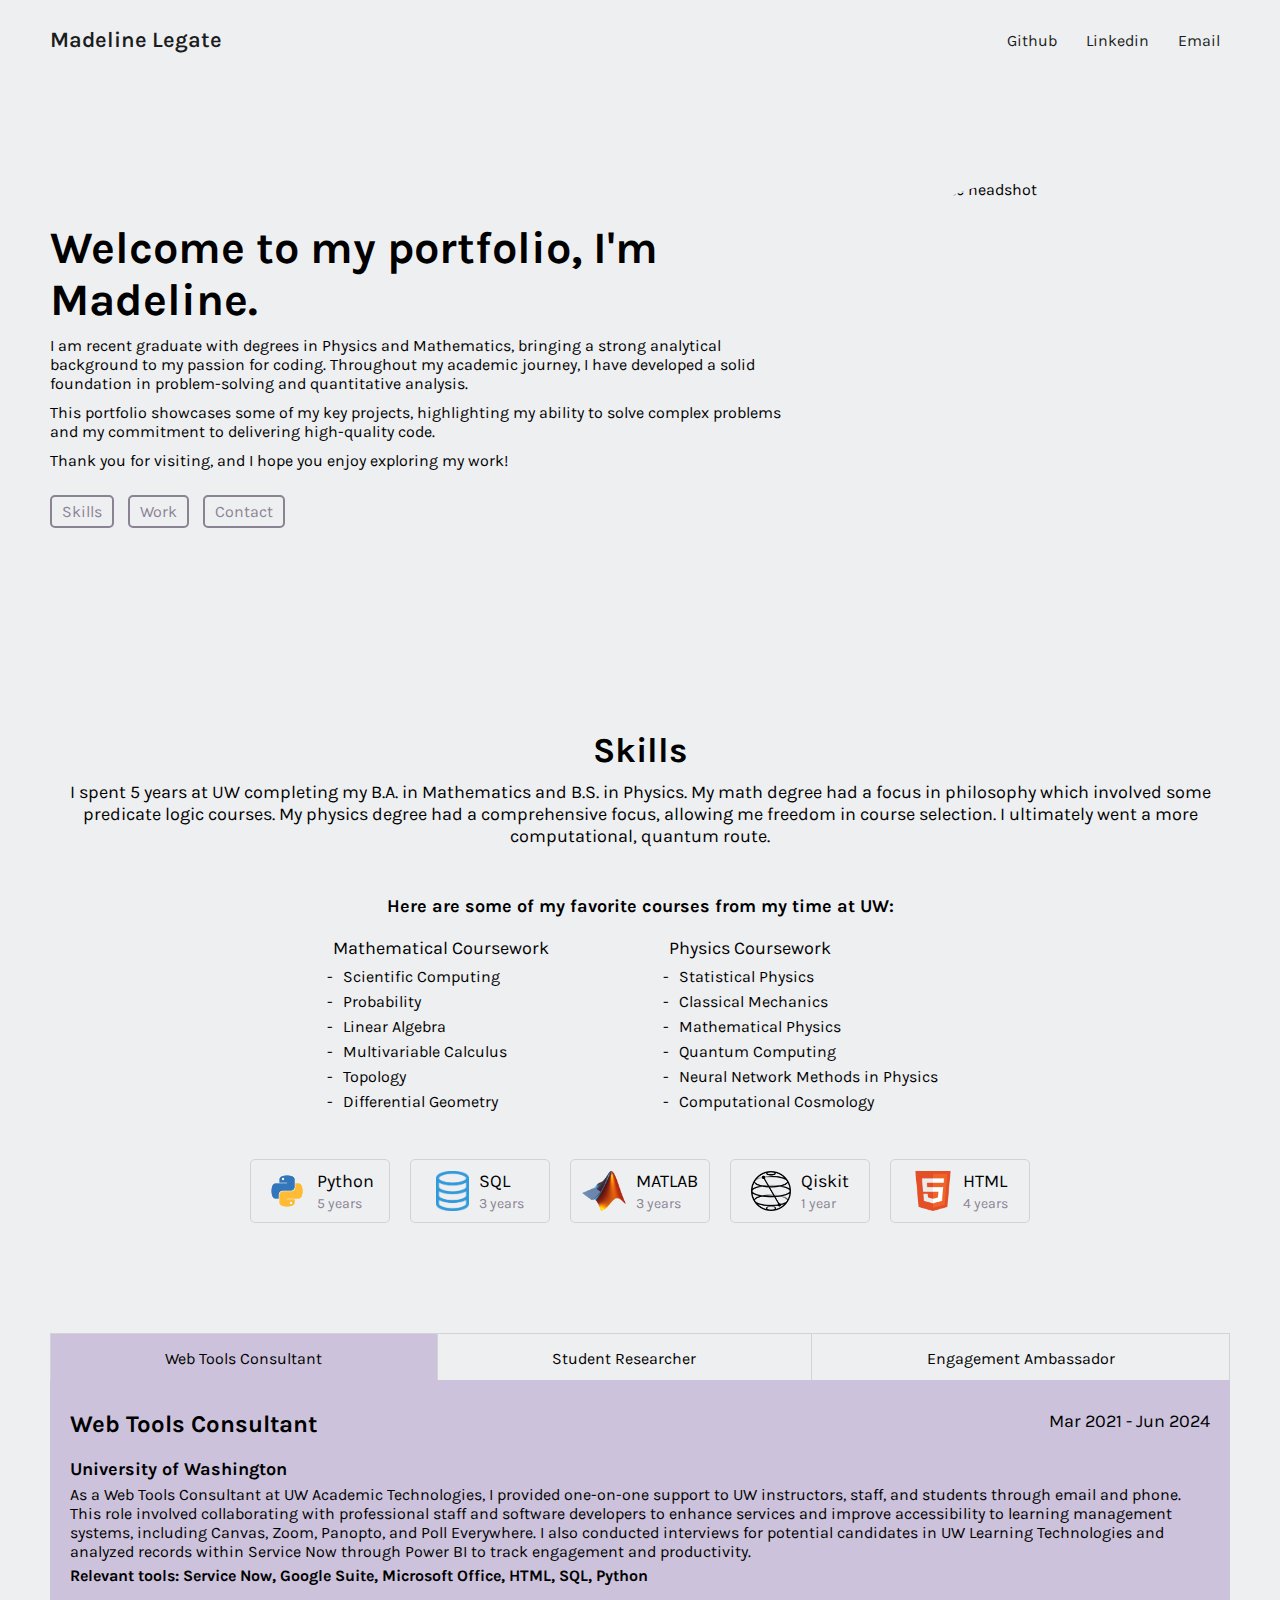
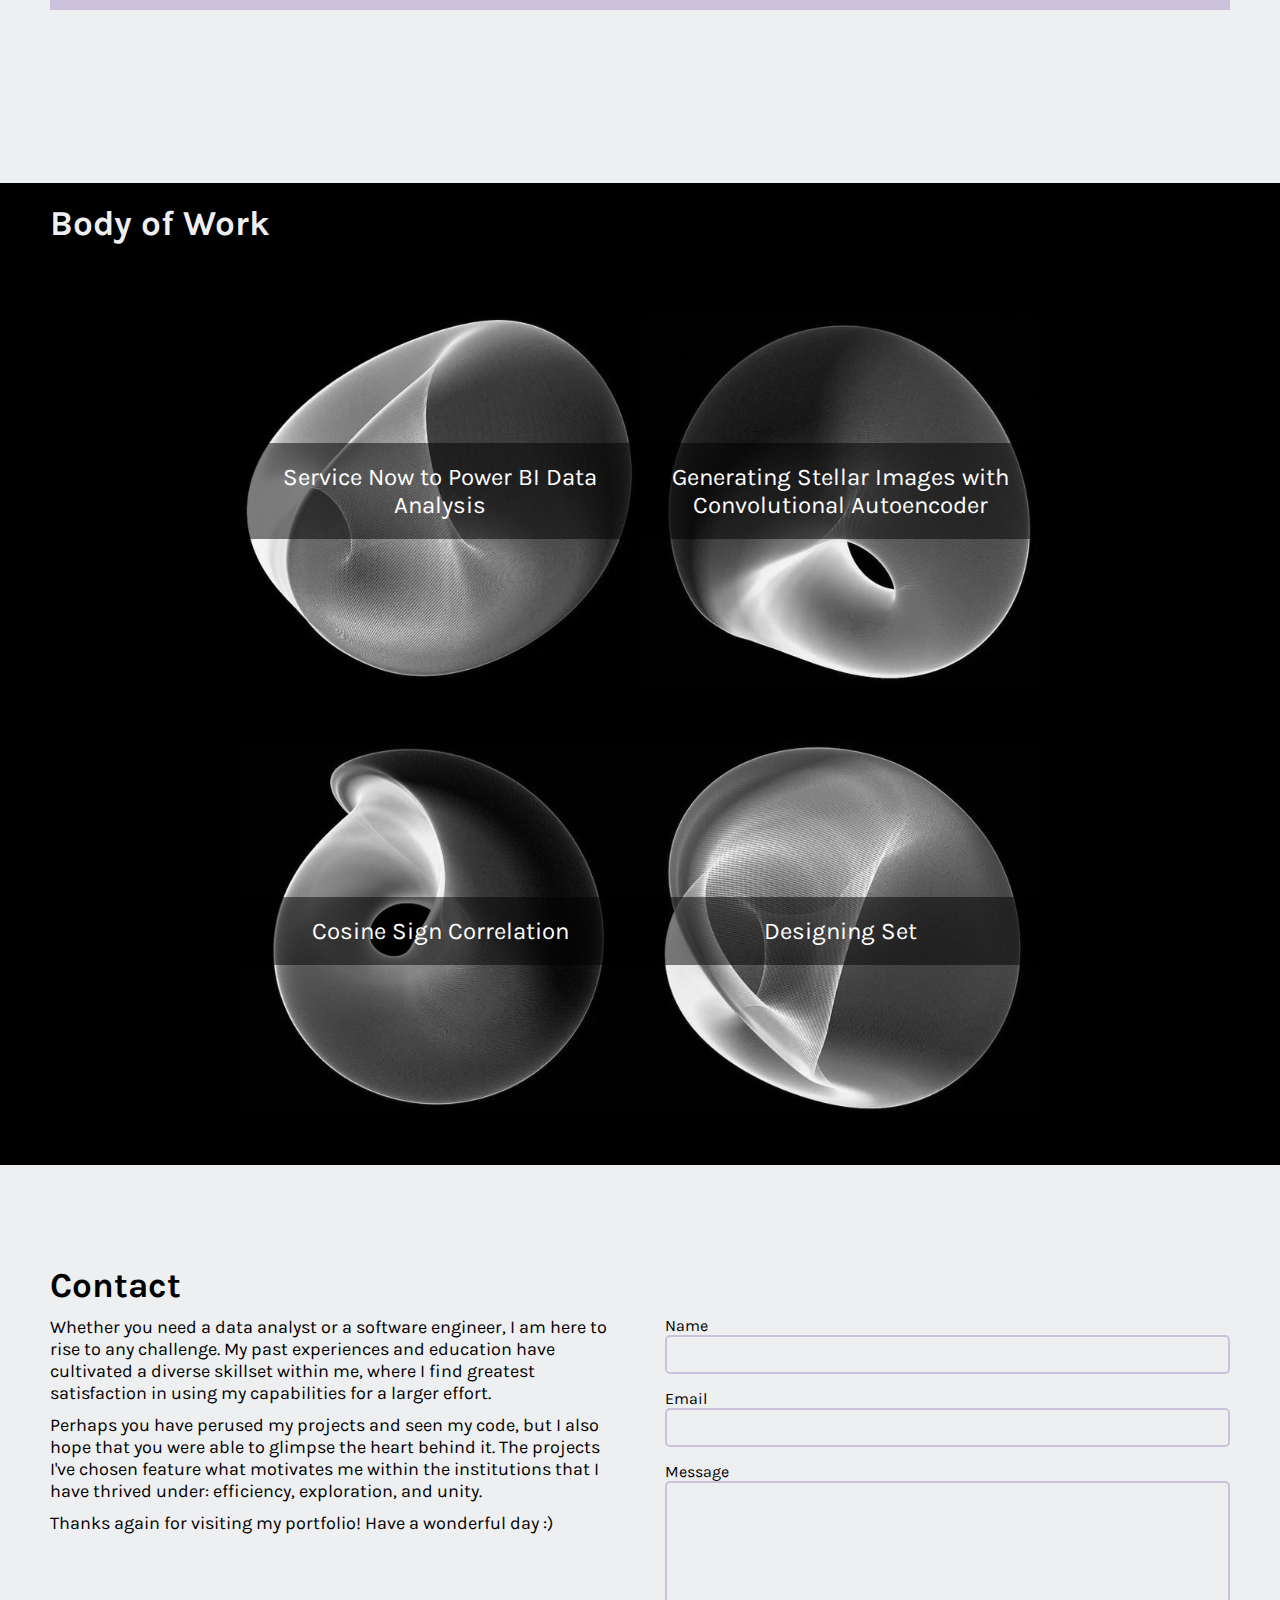
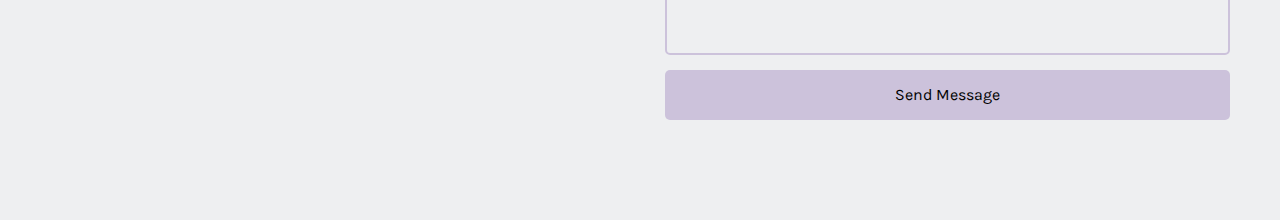
==== index.html @ 0470c169 "Rebase" ====
<!DOCTYPE html>
<html lang="en">
<head>
    <meta charset="UTF-8">
    <meta http-equiv="X-UA-Compatible" content="IE=edge">
    <meta name="viewport" content="width=device-width, initial scale=1.0">
    
    <link rel="preconnect" href="https://fonts.googleapis.com">
    <link rel="preconnect" href="https://fonts.gstatic.com" crossorigin>
    <link href="https://fonts.googleapis.com/css2?family=Jacquard+12+Charted&family=Karla&display=swap" rel="stylesheet">

    <link rel="stylesheet" href="https://cdnjs.cloudflare.com/ajax/libs/font-awesome/6.5.2/css/all.min.css" integrity="sha512-SnH5WK+bZxgPHs44uWIX+LLJAJ9/2PkPKZ5QiAj6Ta86w+fsb2TkcmfRyVX3pBnMFcV7oQPJkl9QevSCWr3W6A==" crossorigin="anonymous" referrerpolicy="no-referrer" />
    
    <link rel="stylesheet" href="styles.css">
    <title>Portfolio</title>
</head>
<body>
    <!-- NAV BAR -->
    <nav>
        <div class="left">
            <a href="/">Madeline Legate</a>
        </div>
        <div class="right">
            <a href="http://github.com/mmlegate" target="_blank" rel="noopener no-referrer">
                <i class="fa-brands fa-square-github"></i>
                <span>Github</span>
            </a>

            <a href="http://linkedin.com/in/madeline-legate-8405801a6/" target="_blank" rel="noopener no-referrer">
                <i class="fa-brands fa-linkedin"></i>
                <span>Linkedin</span>
            </a>

            <a href="mailto:legate.madeline@gmail.com" >
                <i class="fa-solid fa-square-envelope"></i>
                <span>Email</span>
            </a>
        </div>
    </nav>

    <!-- INTRODUCTION -->
    <section class="intro-section">
        <div class="text"> <h2> Welcome to my portfolio, I'm Madeline. </h2>
            <p>I am recent graduate with degrees in Physics and Mathematics, bringing a strong analytical background to my passion for coding. Throughout my academic journey, I have developed a solid foundation in problem-solving and quantitative analysis.</p>
            <p>This portfolio showcases some of my key projects, highlighting my ability to solve complex problems and my commitment to delivering high-quality code. </p>
            <p> Thank you for visiting, and I hope you enjoy exploring my work!</p>

            <div class="links">
                <a href="#skills">
                    <i class="fa-solid fa-face-smile"></i>
                    <span>Skills</span>
                </a>

                <a href="#work">
                    <i class="fa-brands fa-python"></i>
                    <span>Work</span>
                </a>

                <a href="#contact">
                    <i class="fa-solid fa-mobile-screen-button"></i>
                    <span>Contact</span>
                </a>
            </div>
        </div>

        <div class="headshot">
            <img src="images/DSC_0567.webp" alt="Madeline Legate headshot">
        </div>
    </section>

    <!-- SKILLS -->
    <section id="skills" class="skills-section">
        <h2>Skills</h2>
        <div class="text">
            <p>I spent 5 years at UW completing my B.A. in Mathematics and B.S. in Physics. My math degree had a focus in philosophy which involved some predicate logic courses. My physics degree had a comprehensive focus, allowing me freedom in course selection. I ultimately went a more computational, quantum route.</p>
            <br>
            <br>
            <p><b>Here are some of my favorite courses from my time at UW:</b></p>
            <div class="education">
                <ul> <p>Mathematical Coursework</p>
                    <li>Scientific Computing</li>
                    <li>Probability</li>
                    <li>Linear Algebra</li>
                    <li>Multivariable Calculus</li>
                    <li>Topology</li>
                    <li>Differential Geometry</li>
                </ul>
                <ul>
                    <p>Physics Coursework</p>
                    <li>Statistical Physics</li>
                    <li>Classical Mechanics</li>
                    <li>Mathematical Physics</li>
                    <li>Quantum Computing</li>
                    <li>Neural Network Methods in Physics</li>
                    <li>Computational Cosmology</li>
                </ul>
            </div>
        </div>

        <div class="cells">
            <div class="cell">
                <img src="images/python_logo.webp" alt="Python logo">
                <div class="thing" >
                    <span>Python</span>
                    <span class="time">5 years</span>
                </div>
            </div>

            <div class="cell">
                <img src="images/sql_logo.webp" alt="Sequel logo">
                <div class="thing" >
                    <span>SQL</span>
                    <span class="time">3 years</span>
                </div>
            </div>

            <div class="cell">
                <img src="images/matlab_logo.webp" alt="MATLAB logo">
                <div class="thing" >
                    <span>MATLAB</span>
                    <span class="time">3 years</span>
                </div>
            </div>

            <div class="cell">
                <img src="images/qiskit_logo.webp" alt="Qiskit logo">
                <div class="thing" >
                    <span>Qiskit</span>
                    <span class="time">1 year</span>
                </div>
            </div>

            <div class="cell">
                <img src="images/html_logo.webp" alt="HTML logo">
                <div class="thing" >
                    <span>HTML</span>
                    <span class="time">4 years</span>
                </div>
            </div>
        </div>
        
        <div class="tab-wrap">

            <input type="radio" id="tab1" name="tabGroup1" class="tab" checked>
            <label for="tab1">Web Tools Consultant</label>
        
            <input type="radio" id="tab2" name="tabGroup1" class="tab">
            <label for="tab2">Student Researcher</label>
        
            <input type="radio" id="tab3" name="tabGroup1" class="tab">
            <label for="tab3">Engagement Ambassador</label>
        
            <div class="tab__content">
                <div class="job">
                    <h3>Web Tools Consultant</h3> 
                    <span>Mar 2021 - Jun 2024</span>
                </div>
                <h4>University of Washington</h4>
                <p>As a Web Tools Consultant at UW Academic Technologies, I provided one-on-one support to UW instructors, staff, and students through email and phone. This role involved collaborating with professional staff and software developers to enhance services and improve accessibility to learning management systems, including Canvas, Zoom, Panopto, and Poll Everywhere. I also conducted interviews for potential candidates in UW Learning Technologies and analyzed records within Service Now through Power BI to track engagement and productivity.</p>
                <p><b>Relevant tools: Service Now, Google Suite, Microsoft Office, HTML, SQL, Python </b></p>
            </div>
        
            <div class="tab__content">
                <div class="job">
                    <h3>Student Researcher</h3> 
                    <span>Sep 2021 - Dec 2022</span>
                </div>
                <h4>Washington eXperimental Mathematics Lab (WXML)</h4>
                <p>As a Student Researcher at UW WXML, I collaborated with fellow Mathematics majors, faculty, and graduate students to exchange ideas, share insights, and tackle complex mathematical challenges from diverse perspectives. I applied data analysis in Python to generate palatable mathematical modeling and shared research findings through presentations within the department. Additionally, I published an academic paper on the coupling/decoupling of cosine functions, published in the Journal of Fourier Analysis and Applications.</p>
                <p><b>Relevant tools: Python, Latex</b></p>
            </div>
        
            <div class="tab__content">
                <div class="job">
                    <h3>Engagement Ambassador</h3> 
                    <span>Jan 2021 - Apr 2021</span>
                </div>
                <h4>Ruffalo Noel Levitz (RNL)</h4>
                <p>As an Engagement Ambassador at RNL, I fostered rapport with donor prospects to develop meaningful connections. My responsibilities included applying sales and negotiation tactics for fundraising, collecting user data via phone, and consolidating personal knowledge of university costs and programs. I was promoted to rapport with high-yield donor pools within one month of being hired and successfully collected a total of $7,000 in donations to various university programs within 4 months.</p>
                <p><b>Relevant tools: RNL Engage</b></p>
            </div>
        
          </div>
    </section>

    <!-- WORK -->
    <section id="work" class="work-section">
        <h2> Body of Work</h2>
        <div class="projects">
            <a href="projects/service_now_powbi.html">
            <div class="project">
                <img src="images/torus_variations1.webp" alt="Decorative torus image">
                <div class="overlay">Service Now to Power BI Data Analysis</div>
            </div>
            </a>
            <a href="projects/auto_cnn.html">
            <div class="project">
                <img src="images/torus_variations2.webp" alt="Decorative torus image">
                <div class="overlay">Generating Stellar Images with Convolutional Autoencoder</div>
            </div>
            </a>
        </div>
        <div class="projects">
            <div class="project">
                <img src="images/torus_variations3.webp" alt="Decorative torus image">
                <div class="overlay">Cosine Sign Correlation</div>
            </div>

            <div class="project">
                <img src="images/torus_variations4.webp" alt="Decorative torus image">
                <div class="overlay">Designing Set</div>
            </div>
        </div>
    </section>

    <!-- CONTACT -->
    <section id="contact" class="contact-section">
        <h2>Contact</h2>
        <div class="group">
            <div class="text"> 
                <p>Whether you need a data analyst or a software engineer, I am here to rise to any challenge. My past experiences and education have cultivated a diverse skillset within me, where I find greatest satisfaction in using my capabilities for a larger effort.</p>
                <p>Perhaps you have perused my projects and seen my code, but I also hope that you were able to glimpse the heart behind it. The projects I've chosen feature what motivates me within the institutions that I have thrived under: efficiency, exploration, and unity.</p>
                <p>Thanks again for visiting my portfolio! Have a wonderful day :)</p>
            </div>
            
            <form>
                <label for="name">Name</label>
                <input type="text" id="name"> 

                <label for="email">Email</label>
                <input type="email" id="email"> 

                <label for="message">Message</label>
                <textarea id="message" cols="30" rows="10"></textarea>
                
                <button type="submit">Send Message</button>
            </form>
        </div>
    </section>
</body>
</html>
---- styles.css ----
:root {
    --text-color: #1a1c20;
    --link-color: #ccc2db;
    --background-color: #eeeff1;
}

* {
    margin: 0;
    padding: 0;
    box-sizing: border-box;
}

html {
    scroll-behavior: smooth;
}

body {
    font-family: 'Karla', sans-serif;
    background-color: var(--background-color);
    max-width: 1400px;
    margin: 0 auto; 
}

a {
    color: var(--link-color);
    text-decoration: none;
}

/* NAVBAR */

nav {
    display: flex;
    justify-content: space-between;
    align-items: center;
    padding: 0 50px;
    height: 80px;
    margin-bottom: 50px;
}

nav .left a {
    color: var(--text-color);
    font-size: 22px;
    font-weight: 600;
}

nav .right a {
    color: var(--text-color);
    margin: 0 10px;
}

nav .right a span {
    margin-left: 5px; 
}

/* INTRODUCTION */

.intro-section {
    display: flex;
    justify-content: space-between;
    align-items: center;
    padding: 50px 50px;
    margin-bottom: 100px;
    gap: 40px;

}

.intro-section .text {
    flex: 5;
}

.intro-section .text h2 {
    font-size: 45px;
    margin-bottom: 10px;
}

.intro-section .text p {
    margin-bottom: 10px;
}

.intro-section .text .links {
    margin-top: 25px;
}

.intro-section .text .links a {
    display: inline-block;
    padding: 5px 10px;
    color: #8a8394;
    border: 2px solid #8a8394;
    border-radius: 5px;
    margin-right: 10px;
    margin-bottom: 10px;
    transition: 0.1s;
}

.intro-section .text .links a:hover {
    color: var(--text-color);
    border: 2px solid var(--text-color);
}

.intro-section .headshot {
    flex: 2;
    display: flex;
    justify-content: right;
}

.intro-section .headshot img {
    object-fit: cover;
    width: 400px;
    height: 400px;
    border-radius: 50%
}

/* SKILLS */
.skills-section {
    padding: 0 50px;
    margin-bottom: 400px;
}

.skills-section h2 {
    text-align: center;
    font-size: 35px;
    margin-bottom: 10px;
}

.skills-section .text p {
    text-align: center;
    margin-bottom: 10px;
    font-size: 18px;
}

.skills-section .text .education {
    display: flex;
    justify-content: center;
    gap: 100px;
    flex-wrap: wrap;
    margin-bottom: 20px;
}

.skills-section .text .education p {
    margin-bottom: 5px;
    text-align: left;
}

.skills-section .text .education ul {
    padding: 10px 10px;
    margin-bottom: 5px;
    list-style: '-';
}

.skills-section .text .education li {
    padding: 3px 10px;
}

.skills-section .cells {
    display: flex;
    justify-content: center;
    flex-wrap: wrap;

}

.skills-section .cells .cell {
    display: flex;
    justify-content: center;
    align-items: center;
    gap: 10px;

    width: 140px;
    padding: 10px 20px;
    margin: 10px;
    border: 1.5px solid #d3d3d3;
    border-radius: 5px;

}

.skills-section .cells .cell img {
    width: auto;
    height: 40px;
    object-fit: fill;
    border-radius: 2px;
}

.skills-section .cells .cell .thing {
    display: flex;
    flex-direction: column;
    font-size: 18px;
}

.skills-section .cells .cell .thing .time {
    font-size: 14px;
    color: #8a8394;
    margin-top: 3px;
}

.skills-section .tab-wrap {
    transition: 0.3s ease;
    border-radius: 5px;
    max-width: 100%;
    display: flex;
    flex-wrap: wrap;
    position: relative;
    list-style: none;
    background-color: var(--background-color);
    margin: 40px 0;
    margin-top: 100px;
}

.skills-section .tab-wrap input {
    display: none;
}

.skills-section .tab-wrap label {
    border: 1px solid #d3d3d3;
    cursor: pointer;
    display: block;
    flex-grow: 3;
    justify-content: space-between;
    margin: 0 -0.5px;
    text-align: center;
    transition: 0.3s background-color ease;
    height: 50px;
    padding: 15px;
    &:hover {
        background-color: #f9f9f9;
    }
}

.skills-section .tab-wrap p {
    margin-bottom: 5px;
}

.skills-section .tab-wrap .tab__content {
    opacity: 0;
    position: absolute;
    top: 47px;
    padding: 20px 20px;
}

.skills-section .tab-wrap .tab__content h3 {
    font-size: 24px;
}

.skills-section .tab-wrap .tab__content h4 {
    font-size: 18px;
    margin-top: 10px;
    margin-bottom: 5px;
}

.skills-section .tab-wrap .tab__content .job {
    display: flex;
    flex-direction: row;
    justify-content: space-between;
    font-size: 18px;
    margin-bottom: 5px;
    padding: 10px 0px;
}

.skills-section .tab-wrap .tab:first-of-type:checked ~ .tab__content:first-of-type,
.skills-section .tab-wrap .tab:first-of-type:checked + label:first-of-type{
    opacity: 1;
    background-color: #ccc2db;
}

.skills-section .tab-wrap .tab:nth-of-type(2):checked ~ .tab__content:nth-of-type(2),
.skills-section .tab-wrap .tab:nth-of-type(2):checked + label:nth-of-type(2){
    opacity: 1;
    background-color: #ccc2db;
}

.skills-section .tab-wrap .tab:last-of-type:checked ~ .tab__content:last-of-type,
.skills-section .tab-wrap .tab:last-of-type:checked + label:last-of-type{
    opacity: 1;
    background-color: #ccc2db;
}

/* WORK */
.work-section {
    padding: 0 50px;
    margin-bottom: 100px;
    margin-top: 320px;
    background-color: black;
}

.work-section h2 {
    color: var(--background-color);
    font-size: 35px;
    padding: 20px 0;
    margin-bottom: 50px;
}

.work-section .projects {
    display: flex;
    flex-wrap: wrap;
    justify-content: center;
}

.work-section .projects .project {
    position: relative;
    margin-bottom: 50px;
}

.work-section .projects .project img {
    display: block;
    width: 400px;
    height: auto;
    filter: grayscale(1);
    border: 2px solid black;
    transition: 0.5s ease;
}

.work-section .projects .project .overlay {
    position: absolute;
    bottom: 40% ;
    background: rgba(0, 0, 0, 0.5); /* Black see-through */
    width: 400px;
    opacity:1;
    color: white;
    font-size: 24px;
    padding: 20px;
    text-align: center;
}

.work-section .projects .project:hover img {
    filter: grayscale(0.3)
}


/* CONTACT */
.contact-section {
    padding: 0 50px;
    margin-bottom: 100px;
}

.contact-section h2 {
    font-size: 35px;
    margin-bottom: 10px;
}

.contact-section p {
    font-size: 18px;
    margin-bottom: 10px;
}

.contact-section .group {
    display: flex;
    gap: 50px;
}

.contact-section .group .text {
    flex: 3;
}

.contact-section .group form {
    flex: 3;
    display: flex;
    flex-direction: column;
}

.contact-section .group form input,
.contact-section .group form textarea {
    font-family: 'Karla', sans-serif;
    border: 2px solid #ccc2db;
    border-radius: 5px;
    background-color: transparent;
    padding: 10px;
    margin-bottom: 15px;
    outline: none;
    resize: none;
}

.contact-section .group form button {
    font-family: 'Karla', sans-serif;
    font-size: 16px;
    background-color: #ccc2db;
    border: none;
    border-radius: 5px;
    height: 50px;
    cursor: pointer;
    
}

.contact-section .group form button:hover {
    filter: brightness(.9);
    transition: 0.1s;
}

@media (max-width: 900px) {
    /* INTRODUCTION */
    .intro-section .text h2 {
        font-size: 35px;
    }
}

@media (max-width: 800px) {
    /* INTRODUCTION */
    .intro-section {
        flex-direction: column-reverse;
    }

    .intro-section .headshot img {
        width: 300px;
        height: 300px;
    }

    .work-section .projects {
        flex-direction: column;
    }

    /* CONTACT */
    .contact-section .group {
        flex-direction: column;
    }
}

@media (max-width: 600px) {
    /* NAVBAR */
    nav {
      padding: 0 20px;
    }
  
    nav .right a {
      font-size: 22px;
    }
  
    nav .right a:last-child {
      color: var(--text-color);
      background-color: transparent;
      padding: 0;
    }
  
    nav .right a span {
      display: none;
    }

    /* INTRODUCTION */
    .intro-section {
        padding: 0 20px;
    }

    .intro-section .text h2 {
        font-size: 30px;
    }

    /* SKILLS */
    .skills-section {
        padding: 0 20px;
    }

    .skills-section .cells .cell span {
        font-size: 16px;
    }

    /* WORK */
    .work-section {
        padding: 0 20px;
    }

    /* CONTACT */
    .contact-section {
        padding: 0 20px;
    }

    .contact-section h2 {
        font-size: 30px;
    }
}
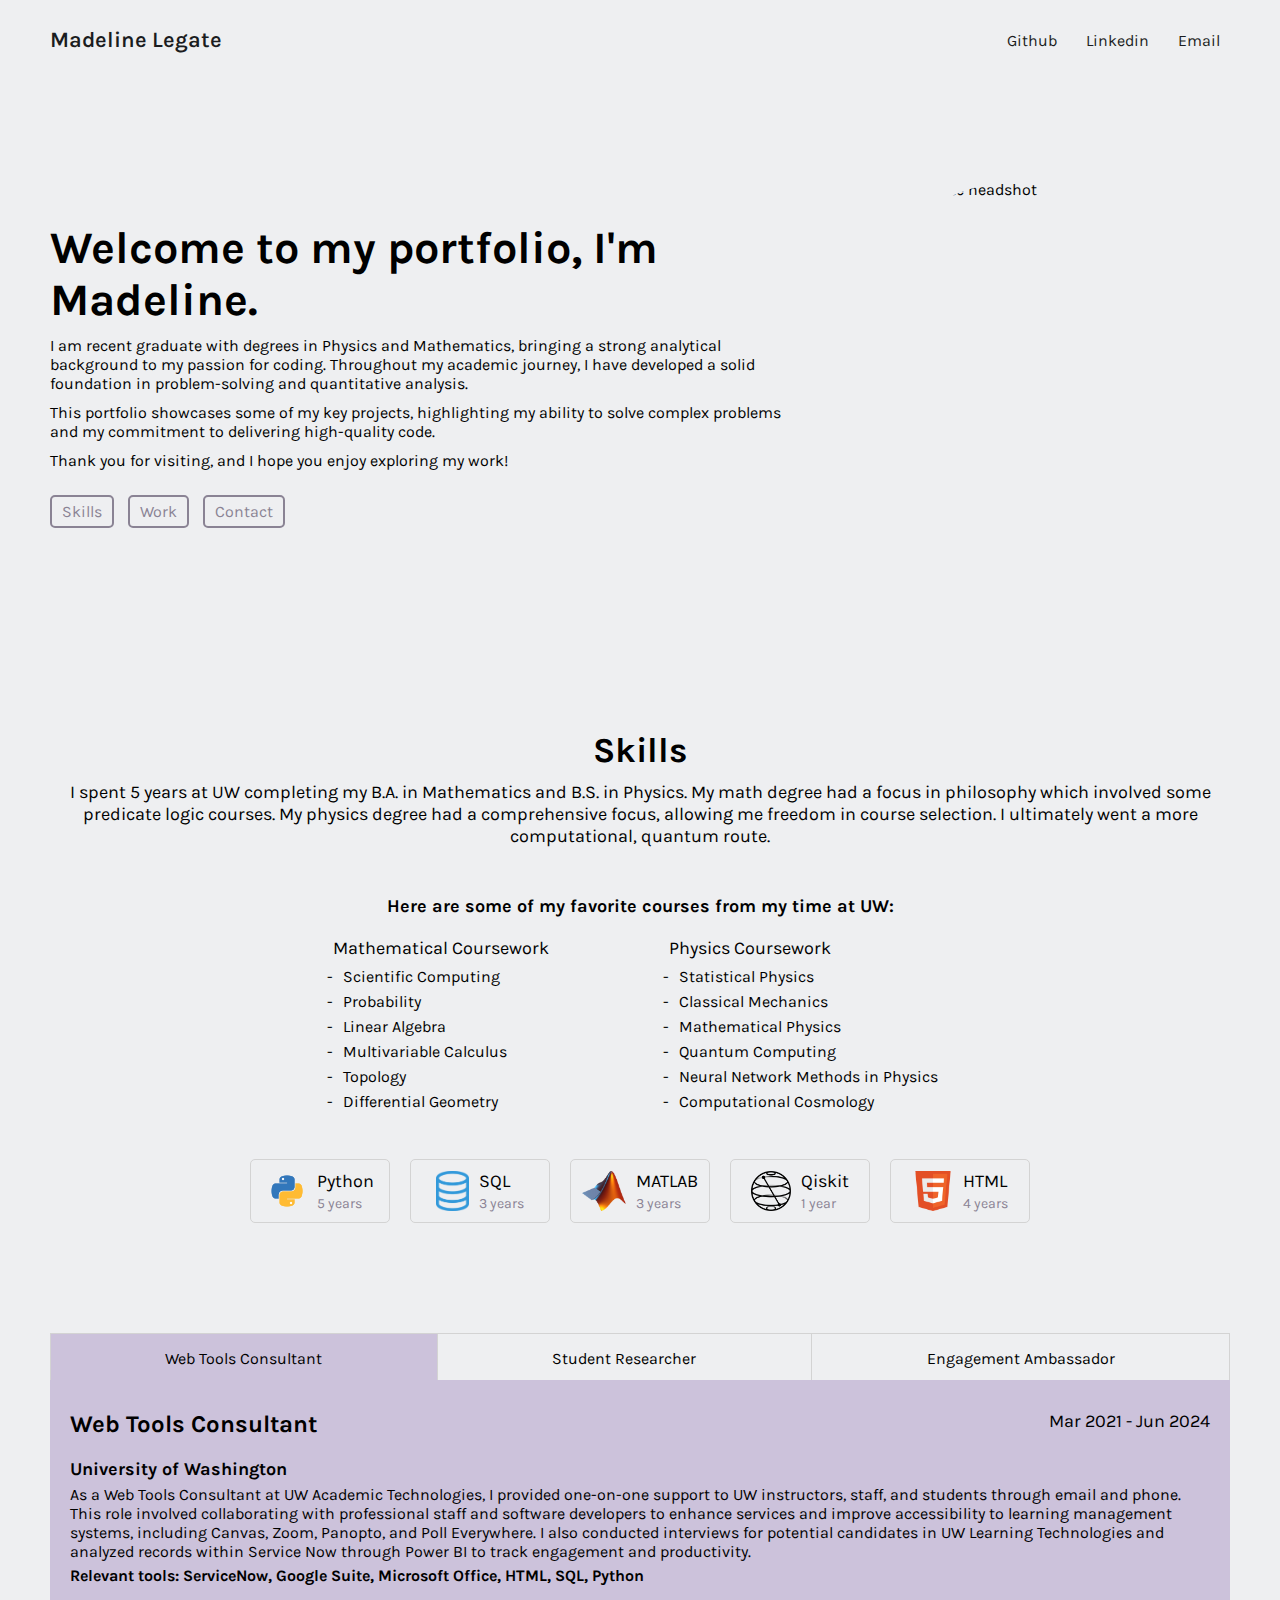
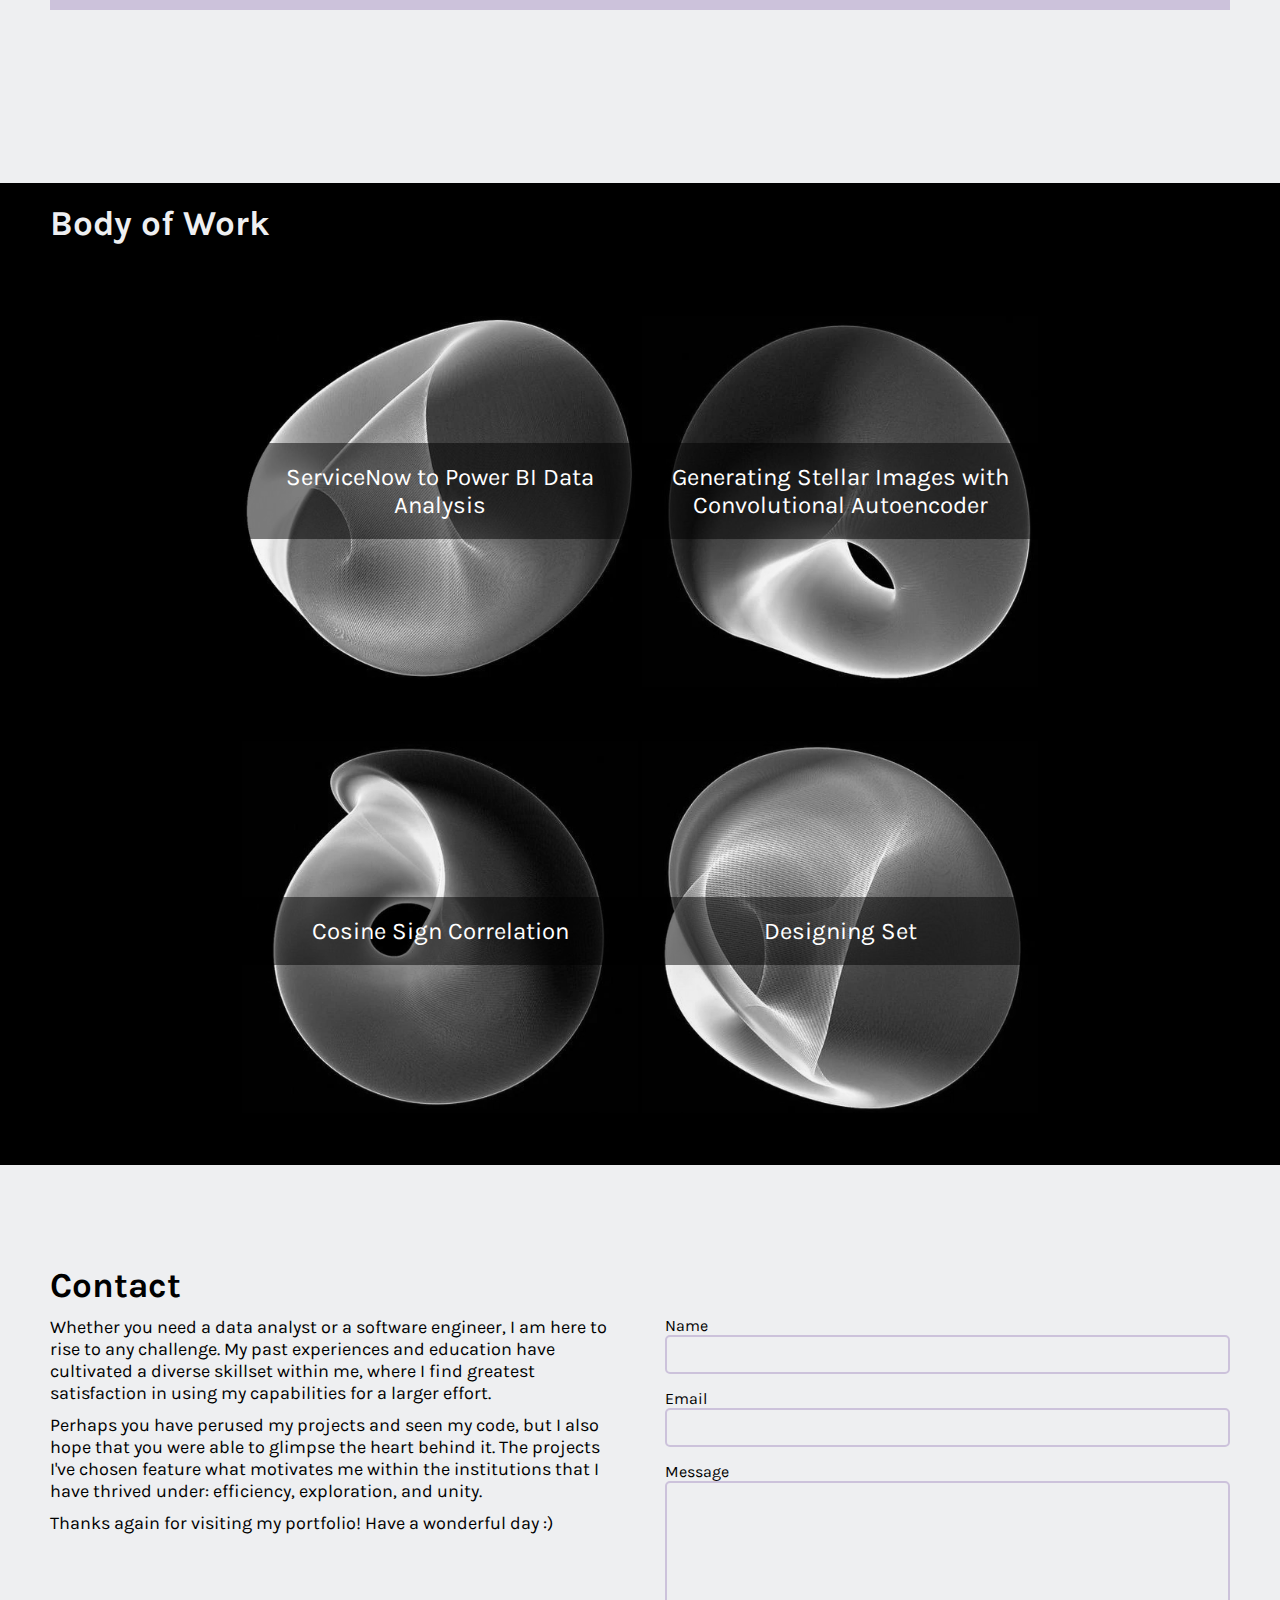
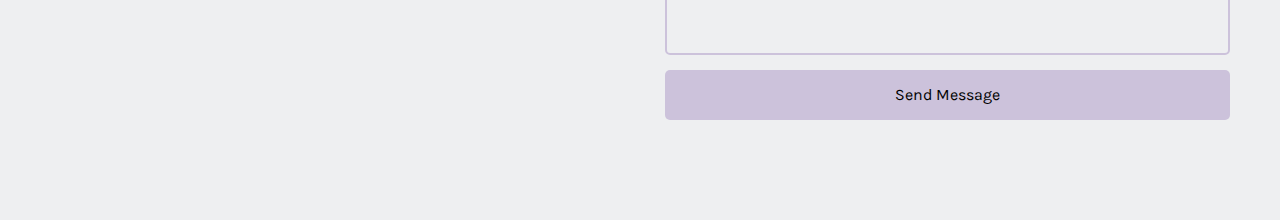
==== commit 5c04cdce: "Final draft of servicenow-to-powbi project" ====
--- a/index.html
+++ b/index.html
@@ -157,7 +157,7 @@
                 </div>
                 <h4>University of Washington</h4>
                 <p>As a Web Tools Consultant at UW Academic Technologies, I provided one-on-one support to UW instructors, staff, and students through email and phone. This role involved collaborating with professional staff and software developers to enhance services and improve accessibility to learning management systems, including Canvas, Zoom, Panopto, and Poll Everywhere. I also conducted interviews for potential candidates in UW Learning Technologies and analyzed records within Service Now through Power BI to track engagement and productivity.</p>
-                <p><b>Relevant tools: Service Now, Google Suite, Microsoft Office, HTML, SQL, Python </b></p>
+                <p><b>Relevant tools: ServiceNow, Google Suite, Microsoft Office, HTML, SQL, Python </b></p>
             </div>
         
             <div class="tab__content">
@@ -190,7 +190,7 @@
             <a href="projects/service_now_powbi.html">
             <div class="project">
                 <img src="images/torus_variations1.webp" alt="Decorative torus image">
-                <div class="overlay">Service Now to Power BI Data Analysis</div>
+                <div class="overlay">ServiceNow to Power BI Data Analysis</div>
             </div>
             </a>
             <a href="projects/auto_cnn.html">
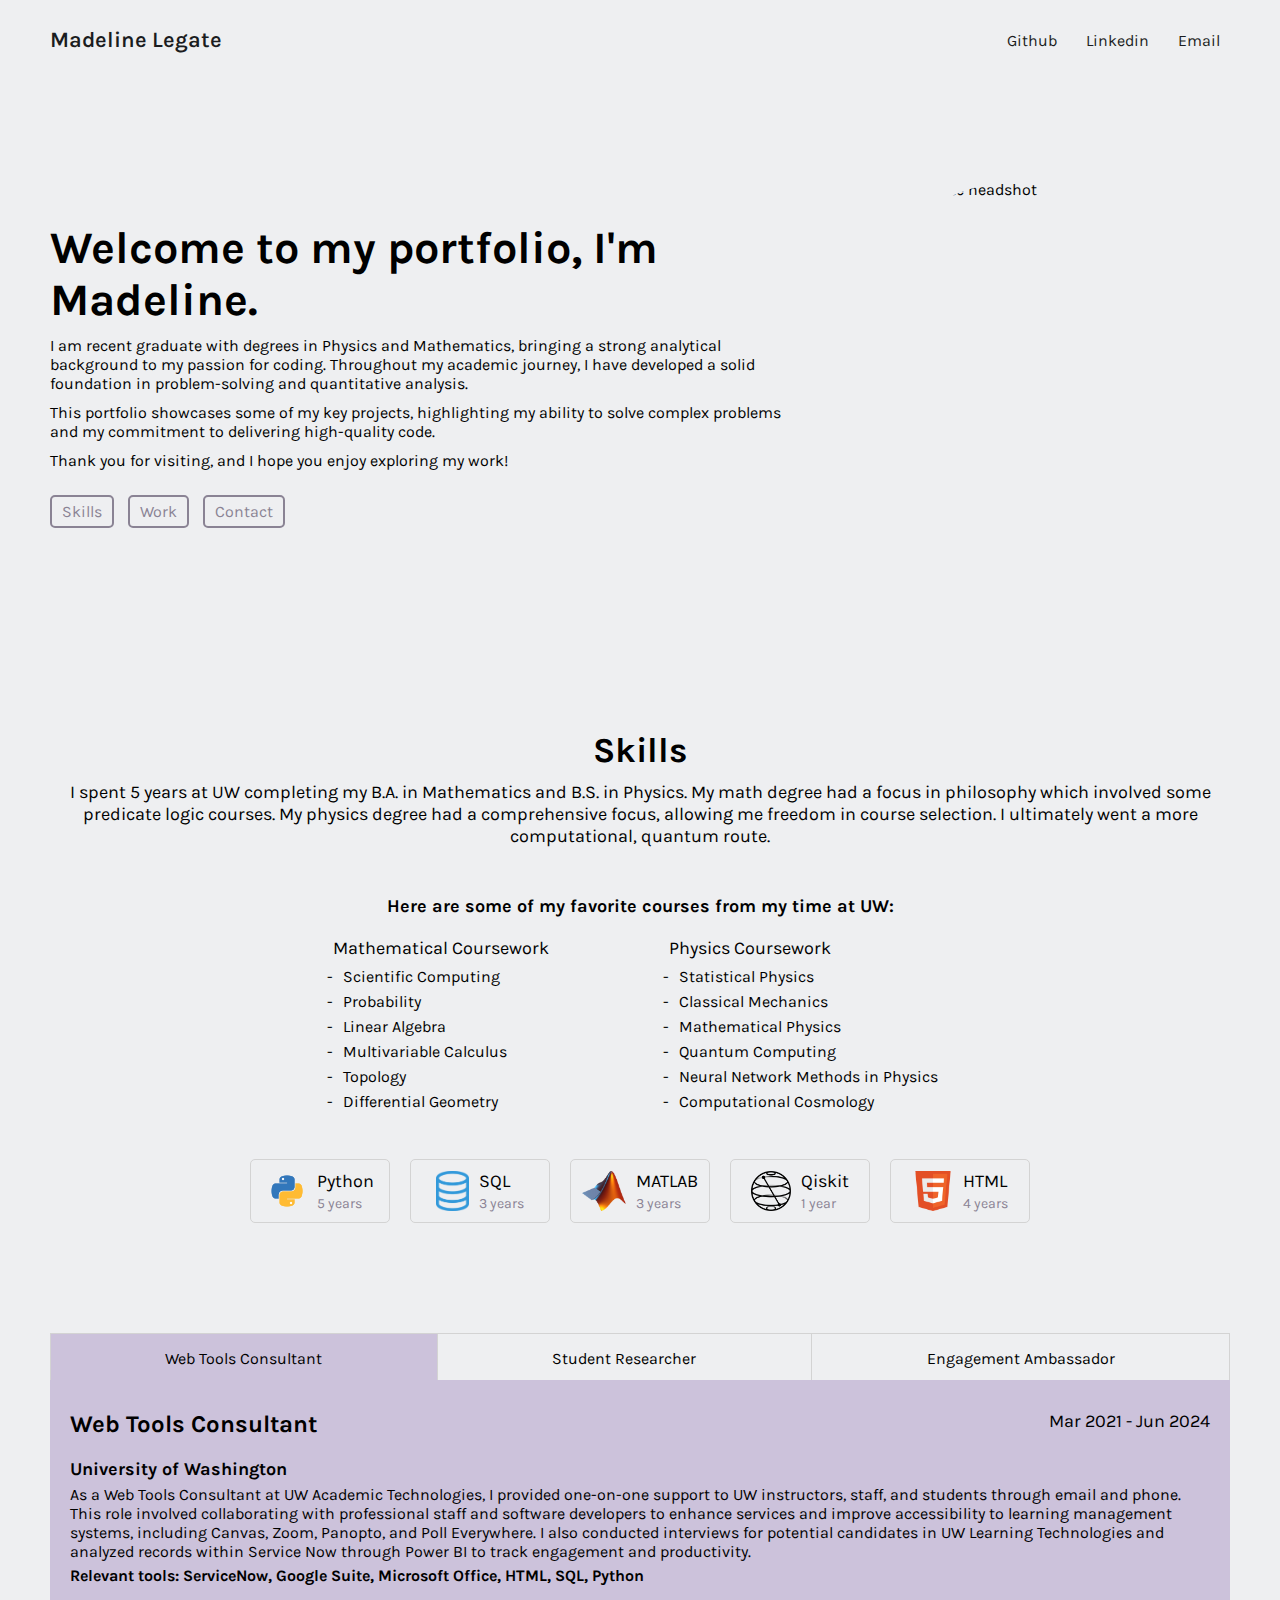
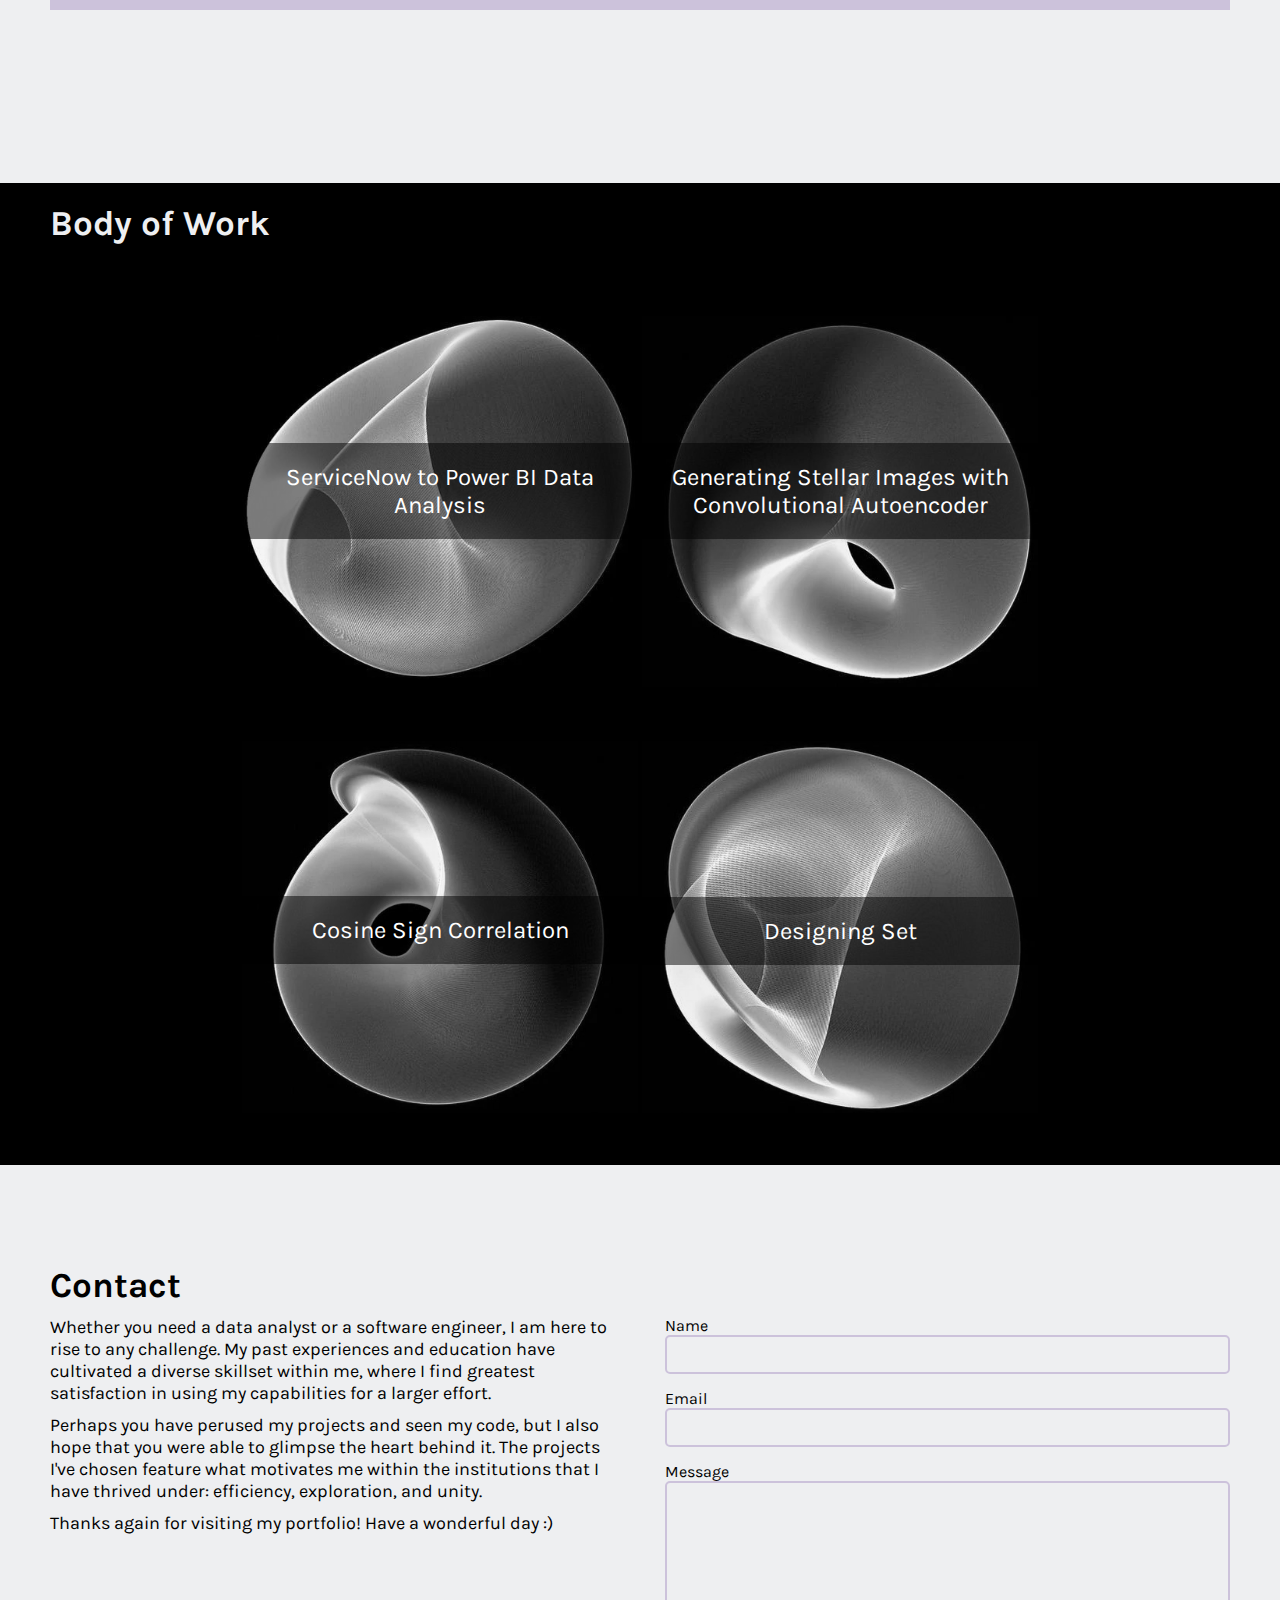
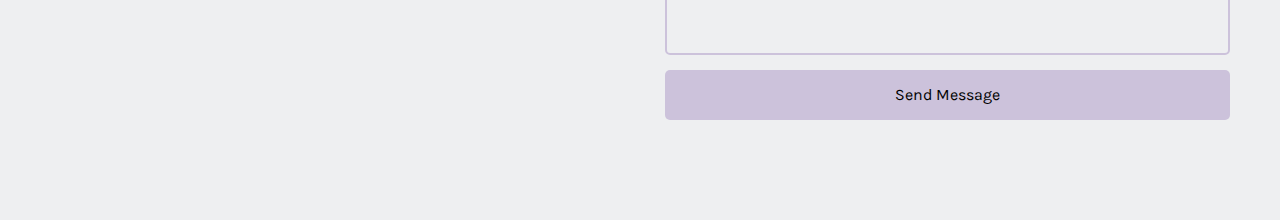
==== commit 63258c37: "Adding project shells" ====
--- a/index.html
+++ b/index.html
@@ -201,15 +201,18 @@
             </a>
         </div>
         <div class="projects">
+            <a href="projects/cosine_sign.html">
             <div class="project">
                 <img src="images/torus_variations3.webp" alt="Decorative torus image">
                 <div class="overlay">Cosine Sign Correlation</div>
             </div>
-
+            </a>
+            <a href="projects/set.html">
             <div class="project">
                 <img src="images/torus_variations4.webp" alt="Decorative torus image">
                 <div class="overlay">Designing Set</div>
             </div>
+            </a>
         </div>
     </section>
 
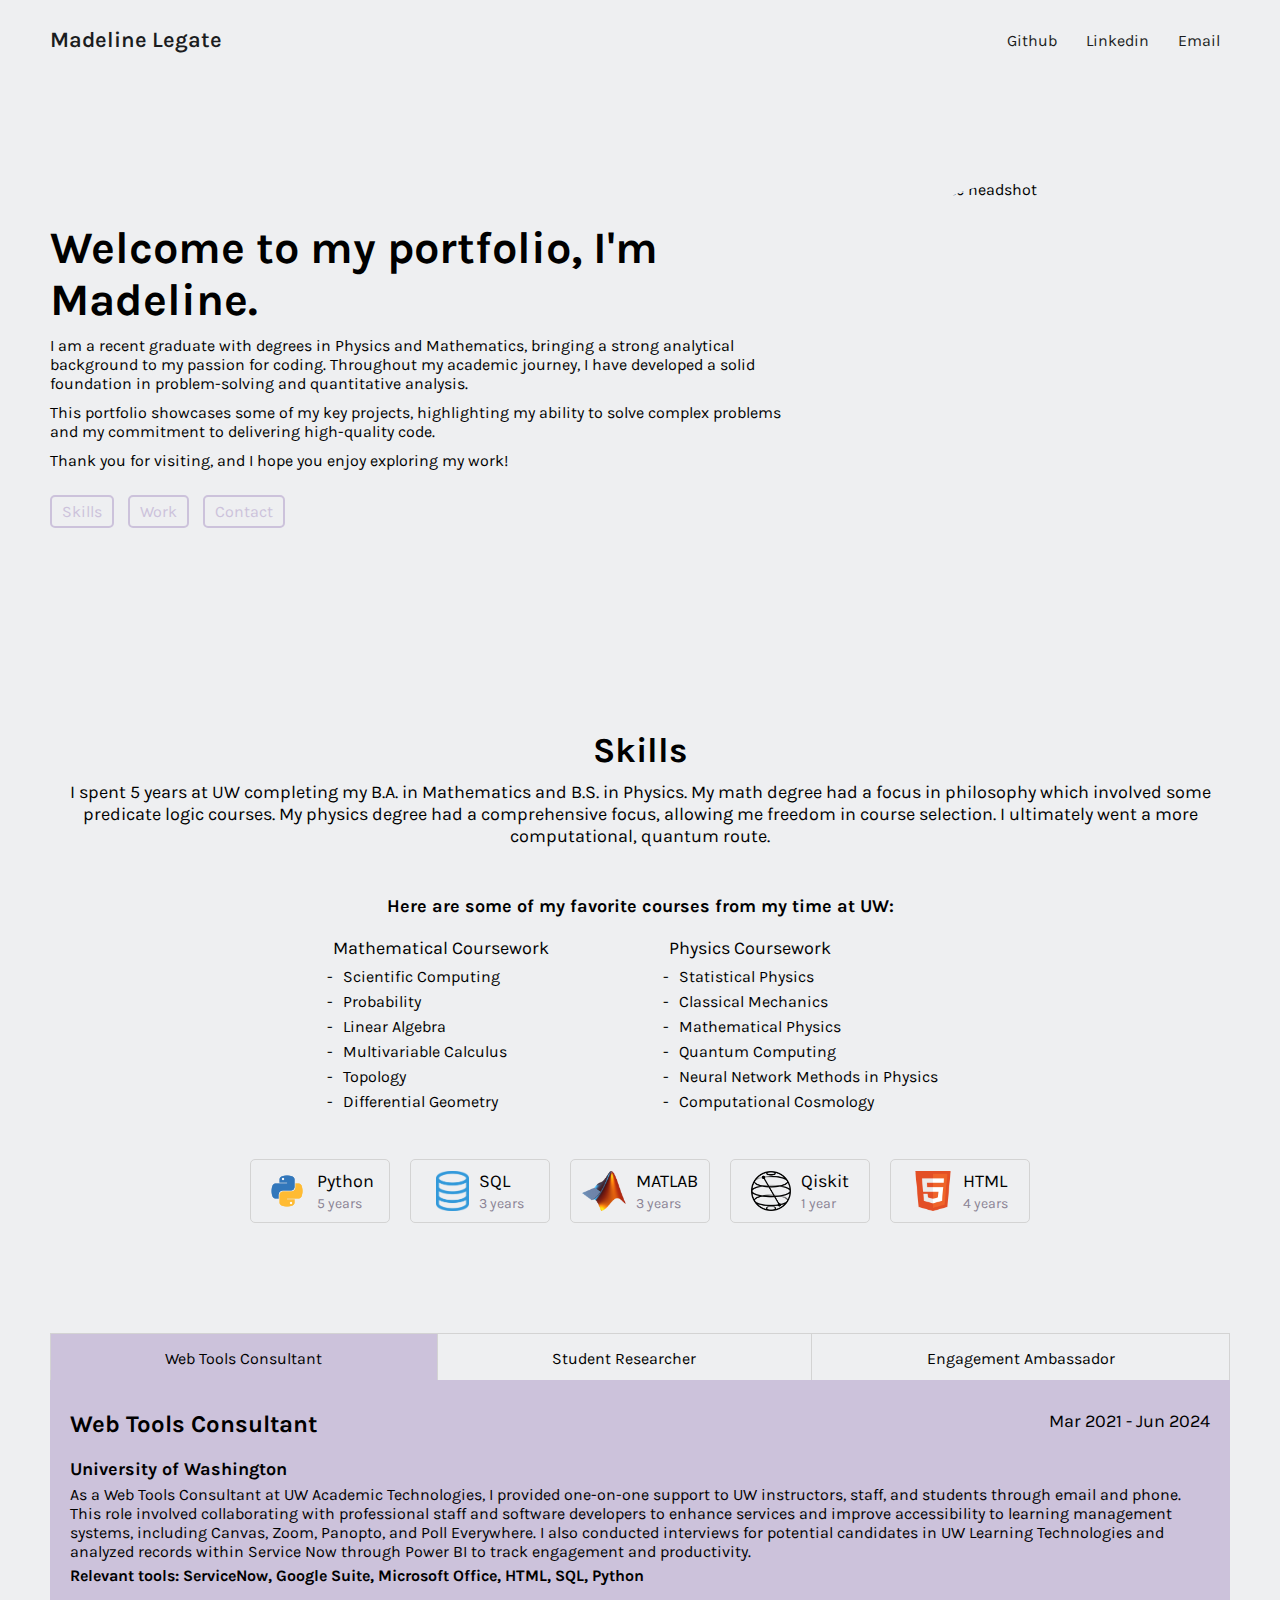
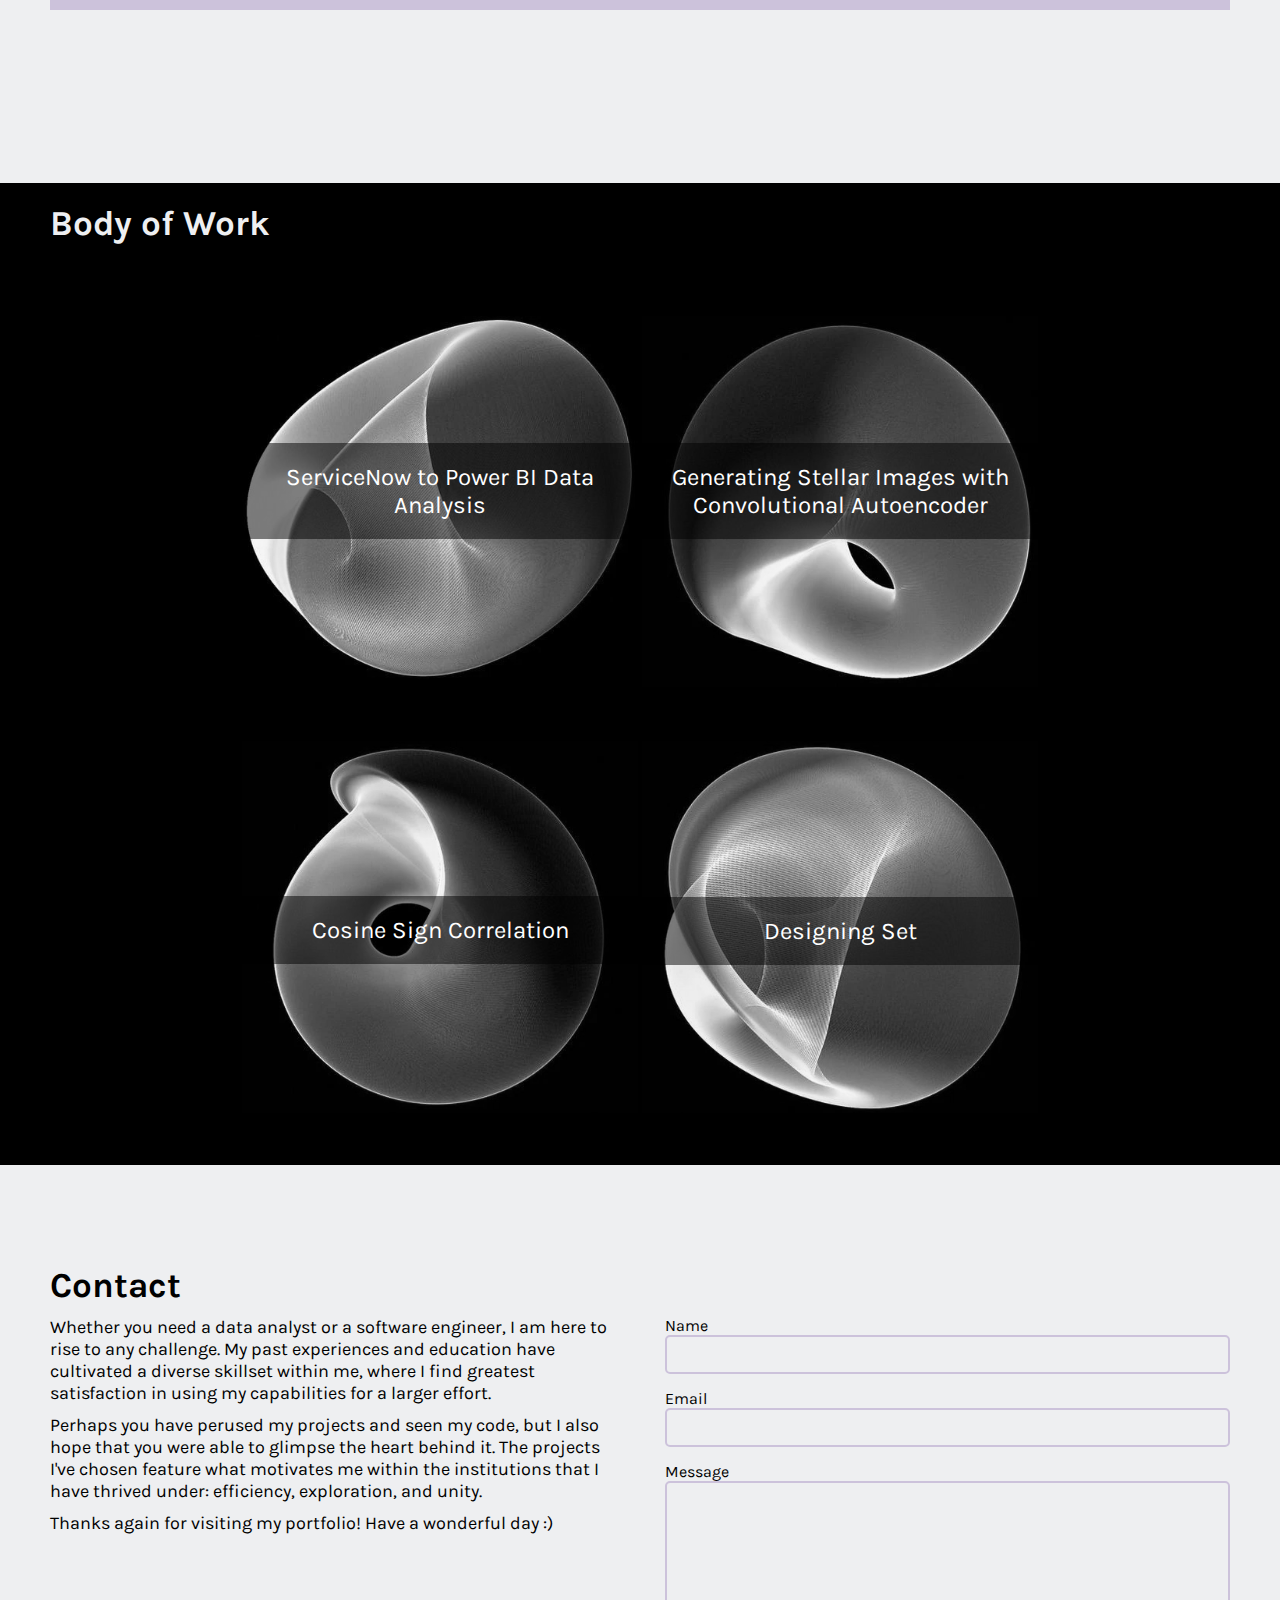
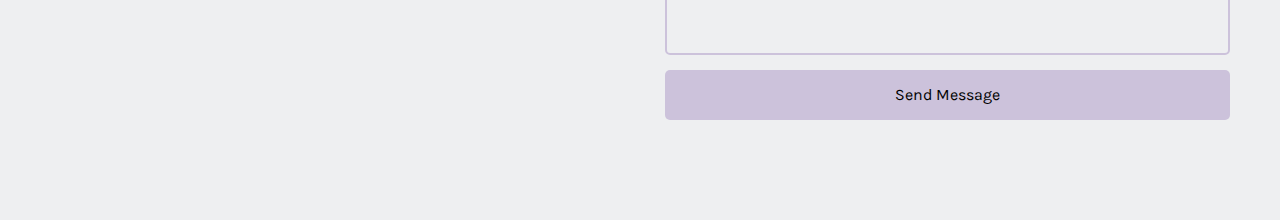
==== commit 7b237ac1: "Updating Cosine Inquiry" ====
--- a/index.html
+++ b/index.html
@@ -41,7 +41,7 @@
     <!-- INTRODUCTION -->
     <section class="intro-section">
         <div class="text"> <h2> Welcome to my portfolio, I'm Madeline. </h2>
-            <p>I am recent graduate with degrees in Physics and Mathematics, bringing a strong analytical background to my passion for coding. Throughout my academic journey, I have developed a solid foundation in problem-solving and quantitative analysis.</p>
+            <p>I am a recent graduate with degrees in Physics and Mathematics, bringing a strong analytical background to my passion for coding. Throughout my academic journey, I have developed a solid foundation in problem-solving and quantitative analysis.</p>
             <p>This portfolio showcases some of my key projects, highlighting my ability to solve complex problems and my commitment to delivering high-quality code. </p>
             <p> Thank you for visiting, and I hope you enjoy exploring my work!</p>
 
--- a/styles.css
+++ b/styles.css
@@ -84,8 +84,8 @@
 .intro-section .text .links a {
     display: inline-block;
     padding: 5px 10px;
-    color: #8a8394;
-    border: 2px solid #8a8394;
+    color: #ccc2db;
+    border: 2px solid #ccc2db;
     border-radius: 5px;
     margin-right: 10px;
     margin-bottom: 10px;
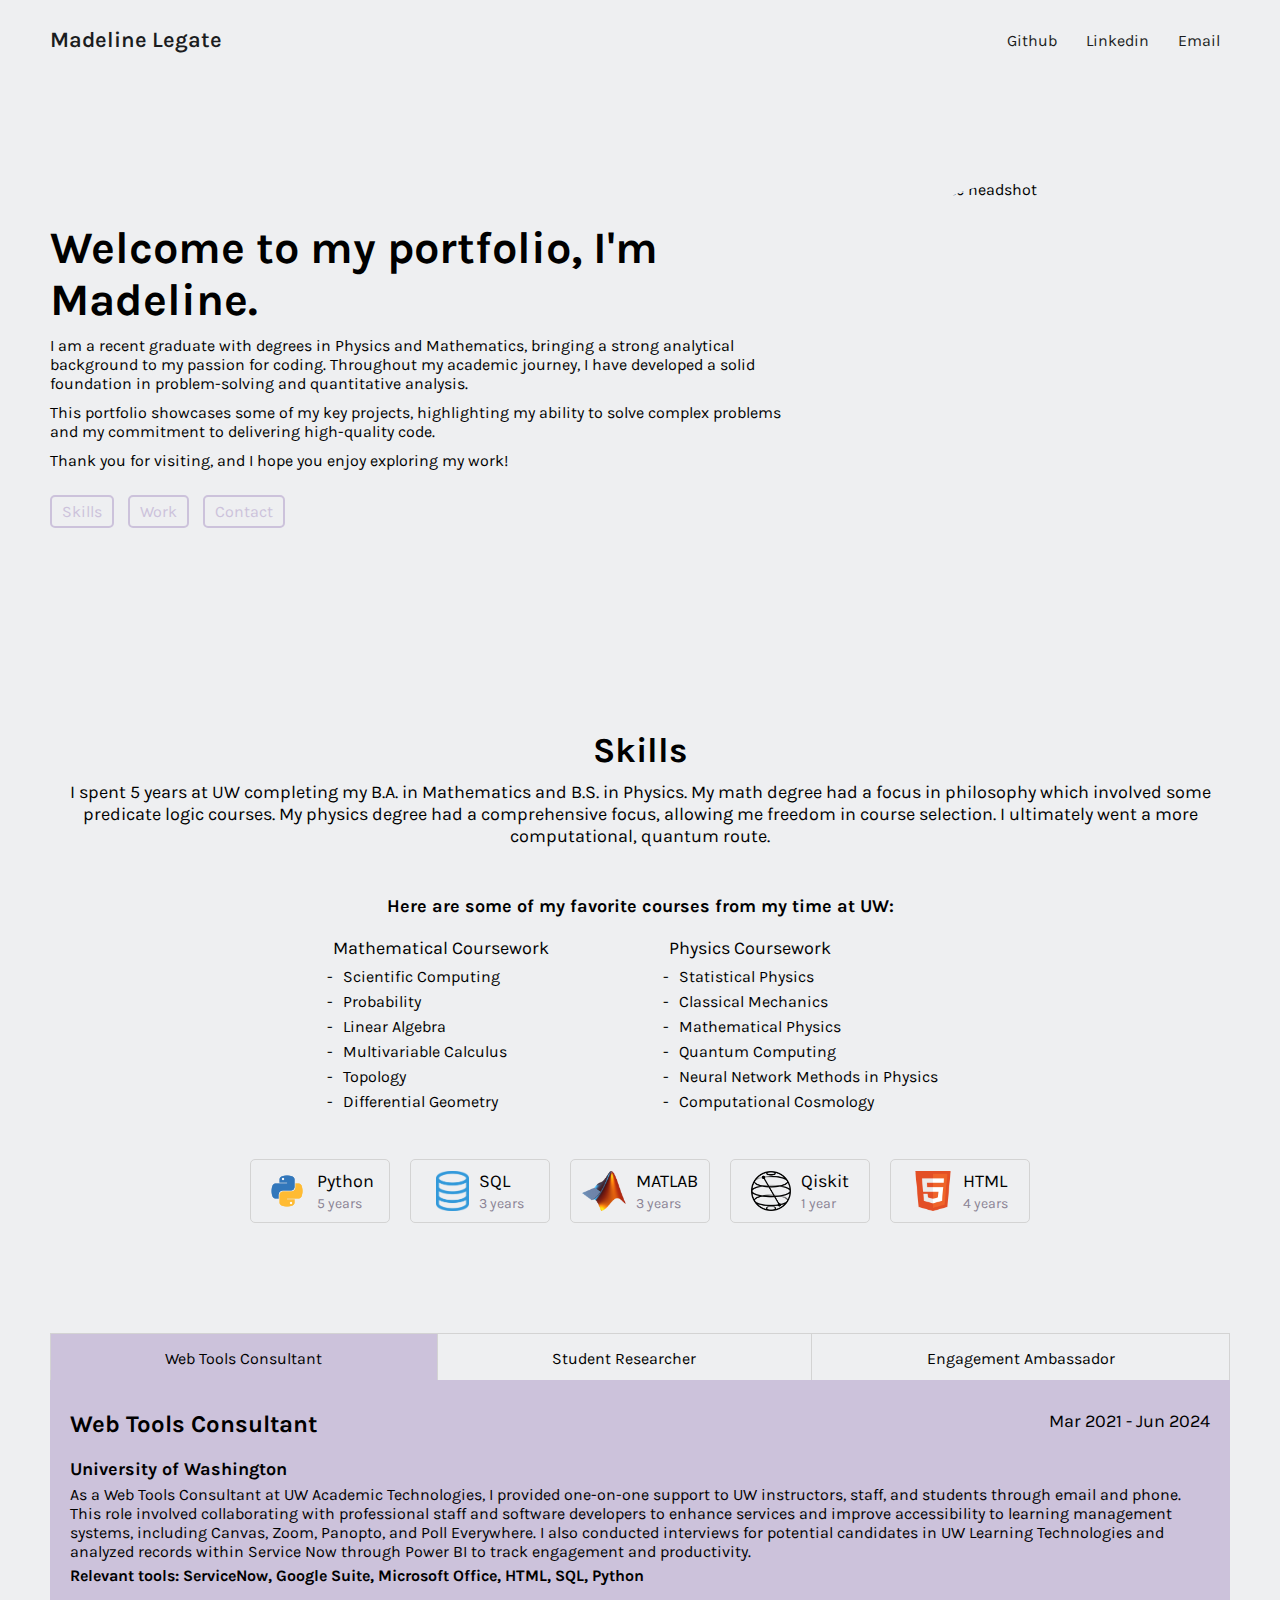
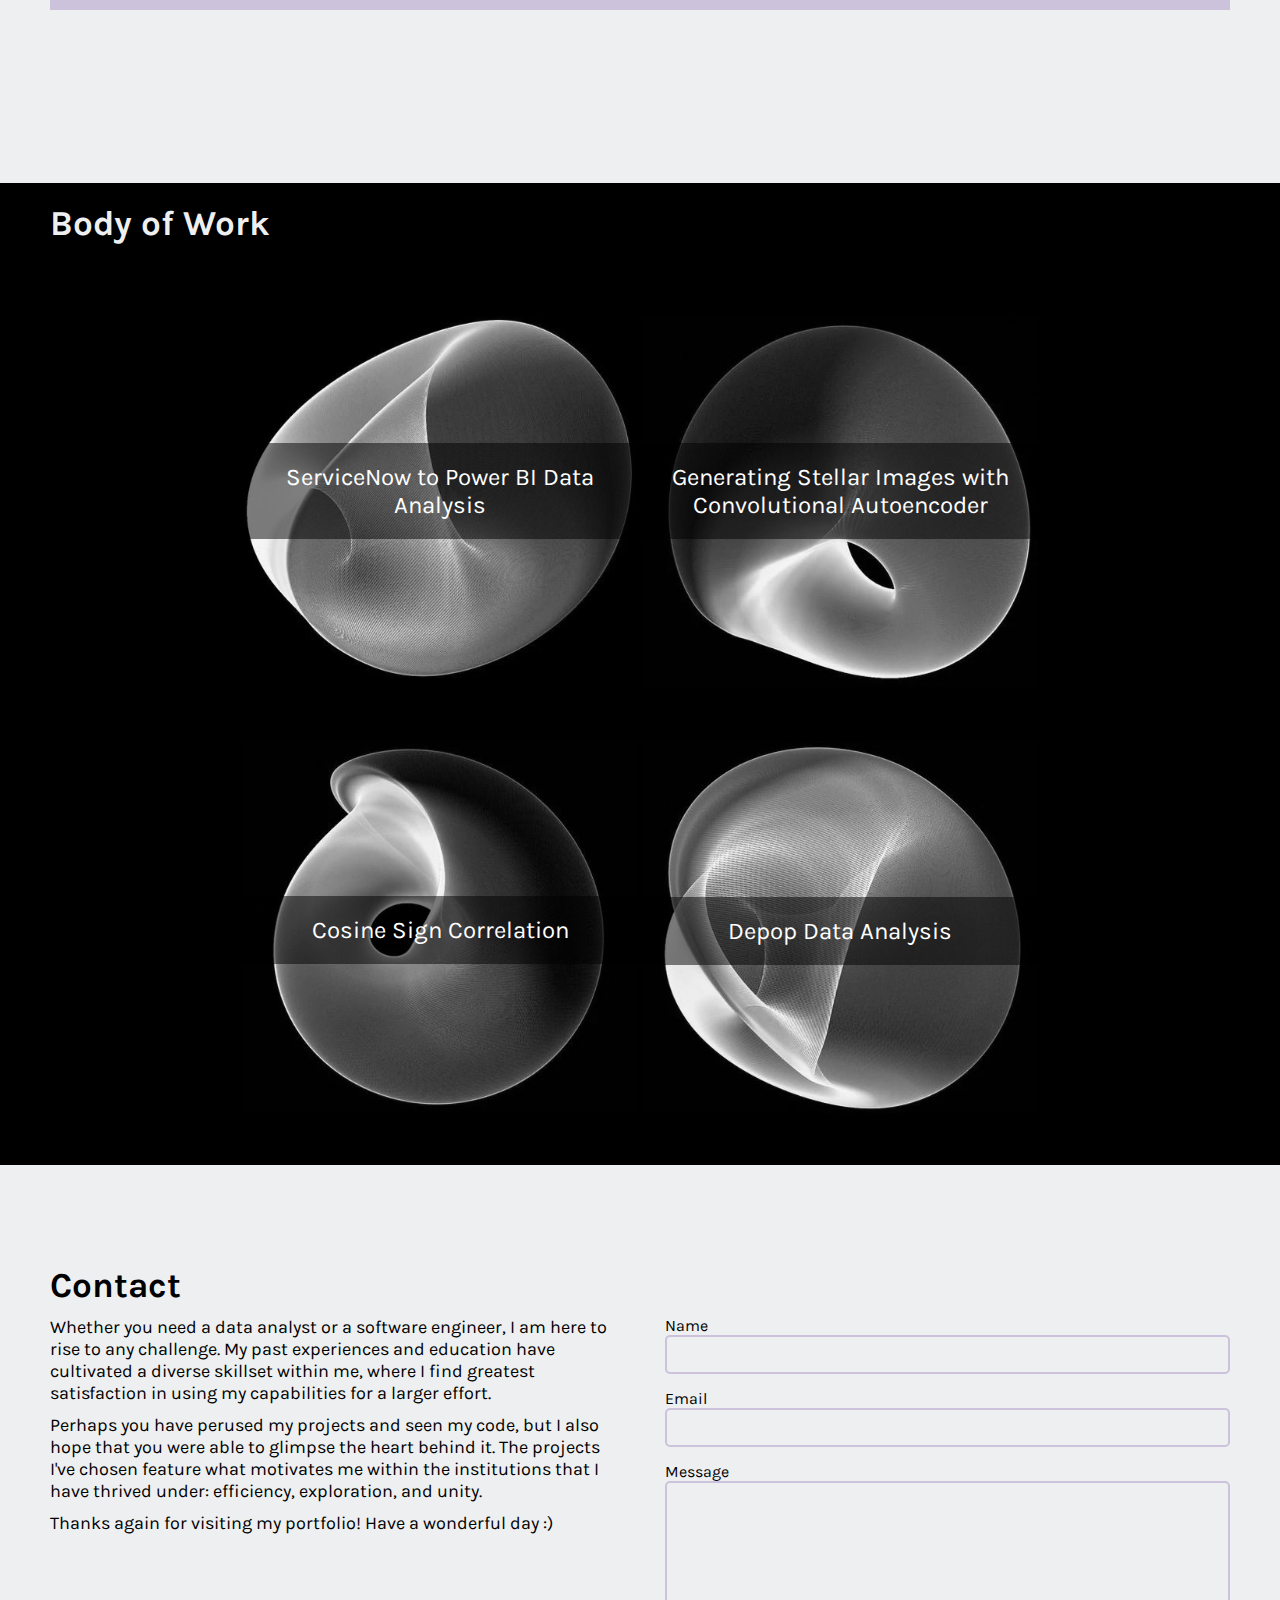
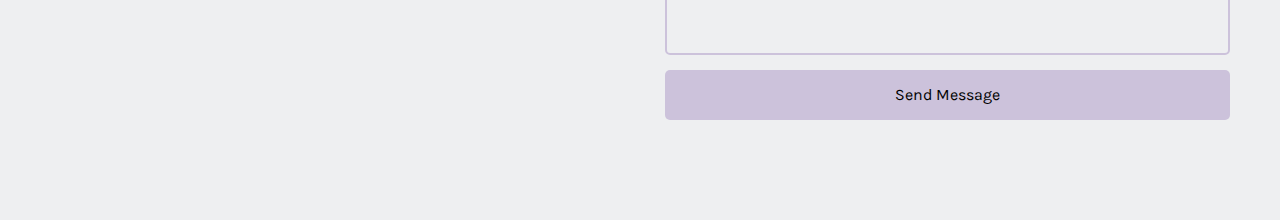
==== commit e60af02d: "Update Depop Project" ====
--- a/index.html
+++ b/index.html
@@ -207,10 +207,10 @@
                 <div class="overlay">Cosine Sign Correlation</div>
             </div>
             </a>
-            <a href="projects/set.html">
+            <a href="projects/depop_analysis.html">
             <div class="project">
                 <img src="images/torus_variations4.webp" alt="Decorative torus image">
-                <div class="overlay">Designing Set</div>
+                <div class="overlay">Depop Data Analysis</div>
             </div>
             </a>
         </div>
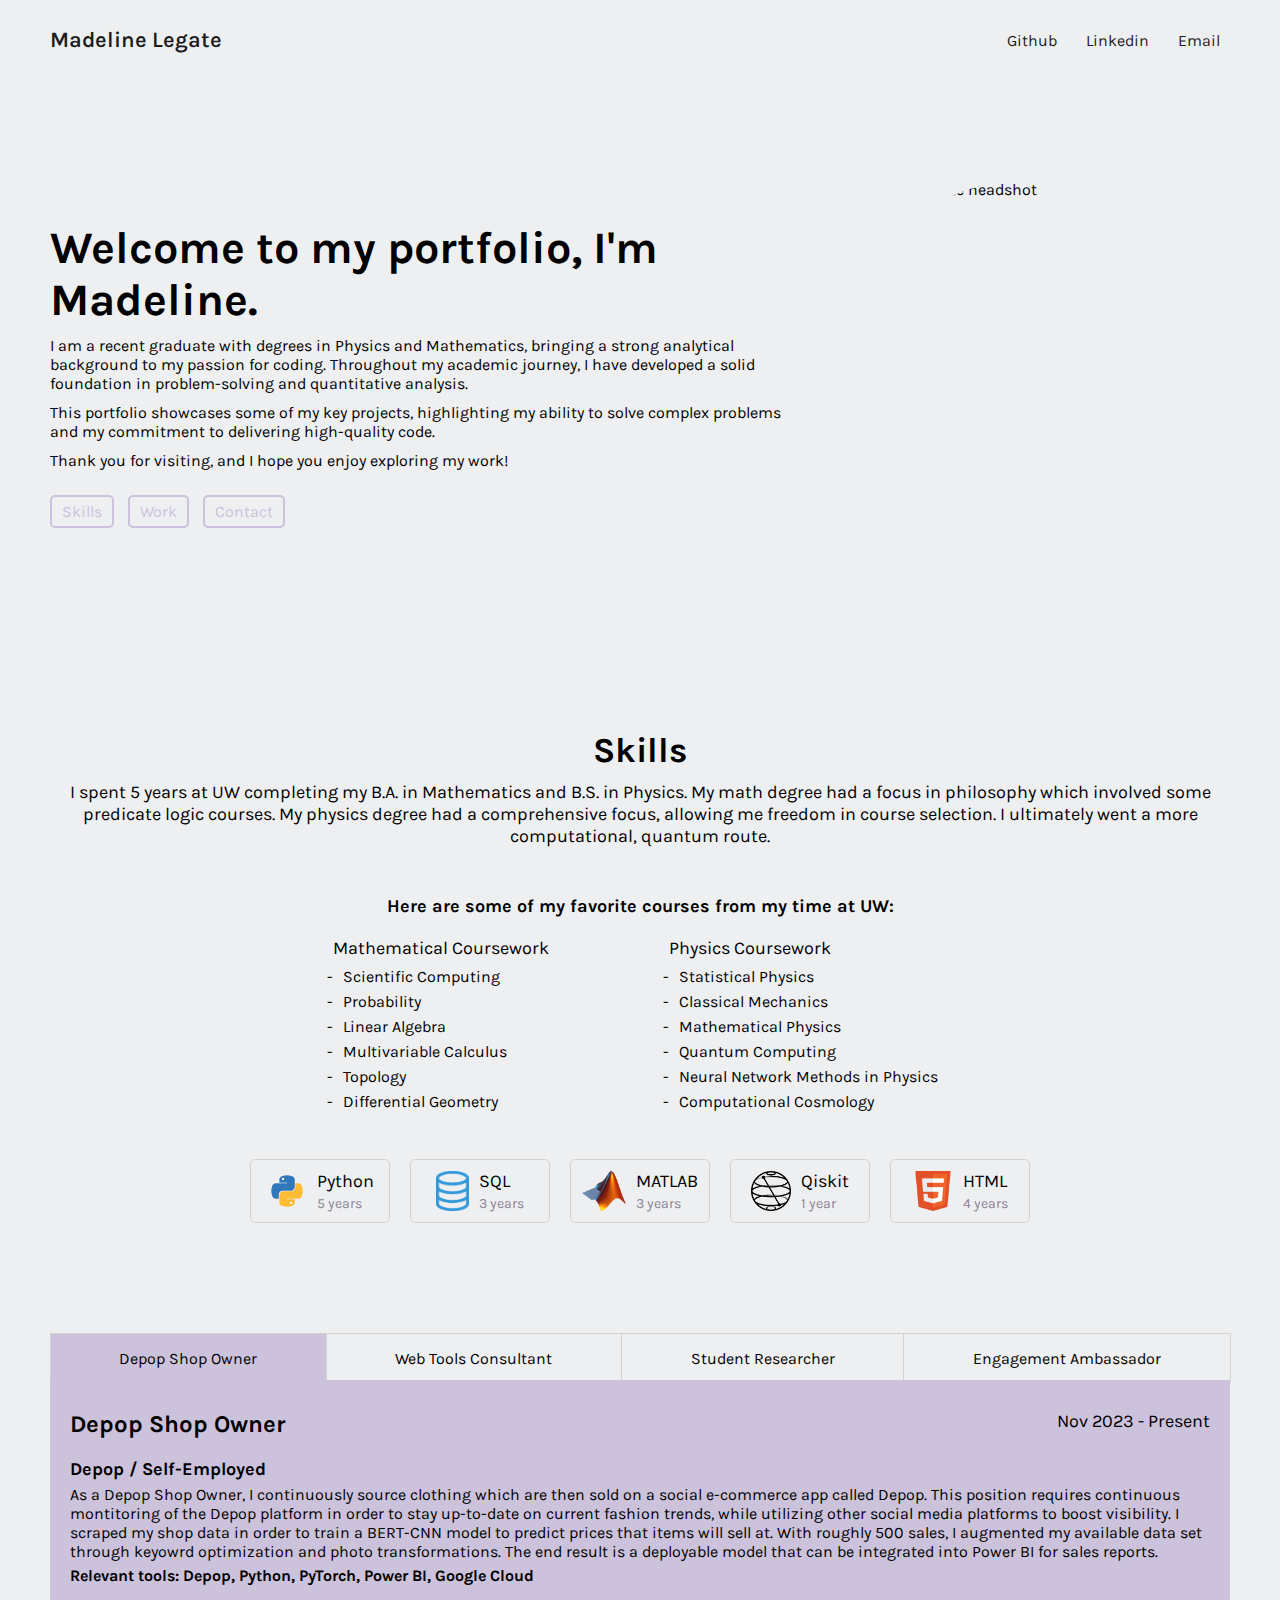
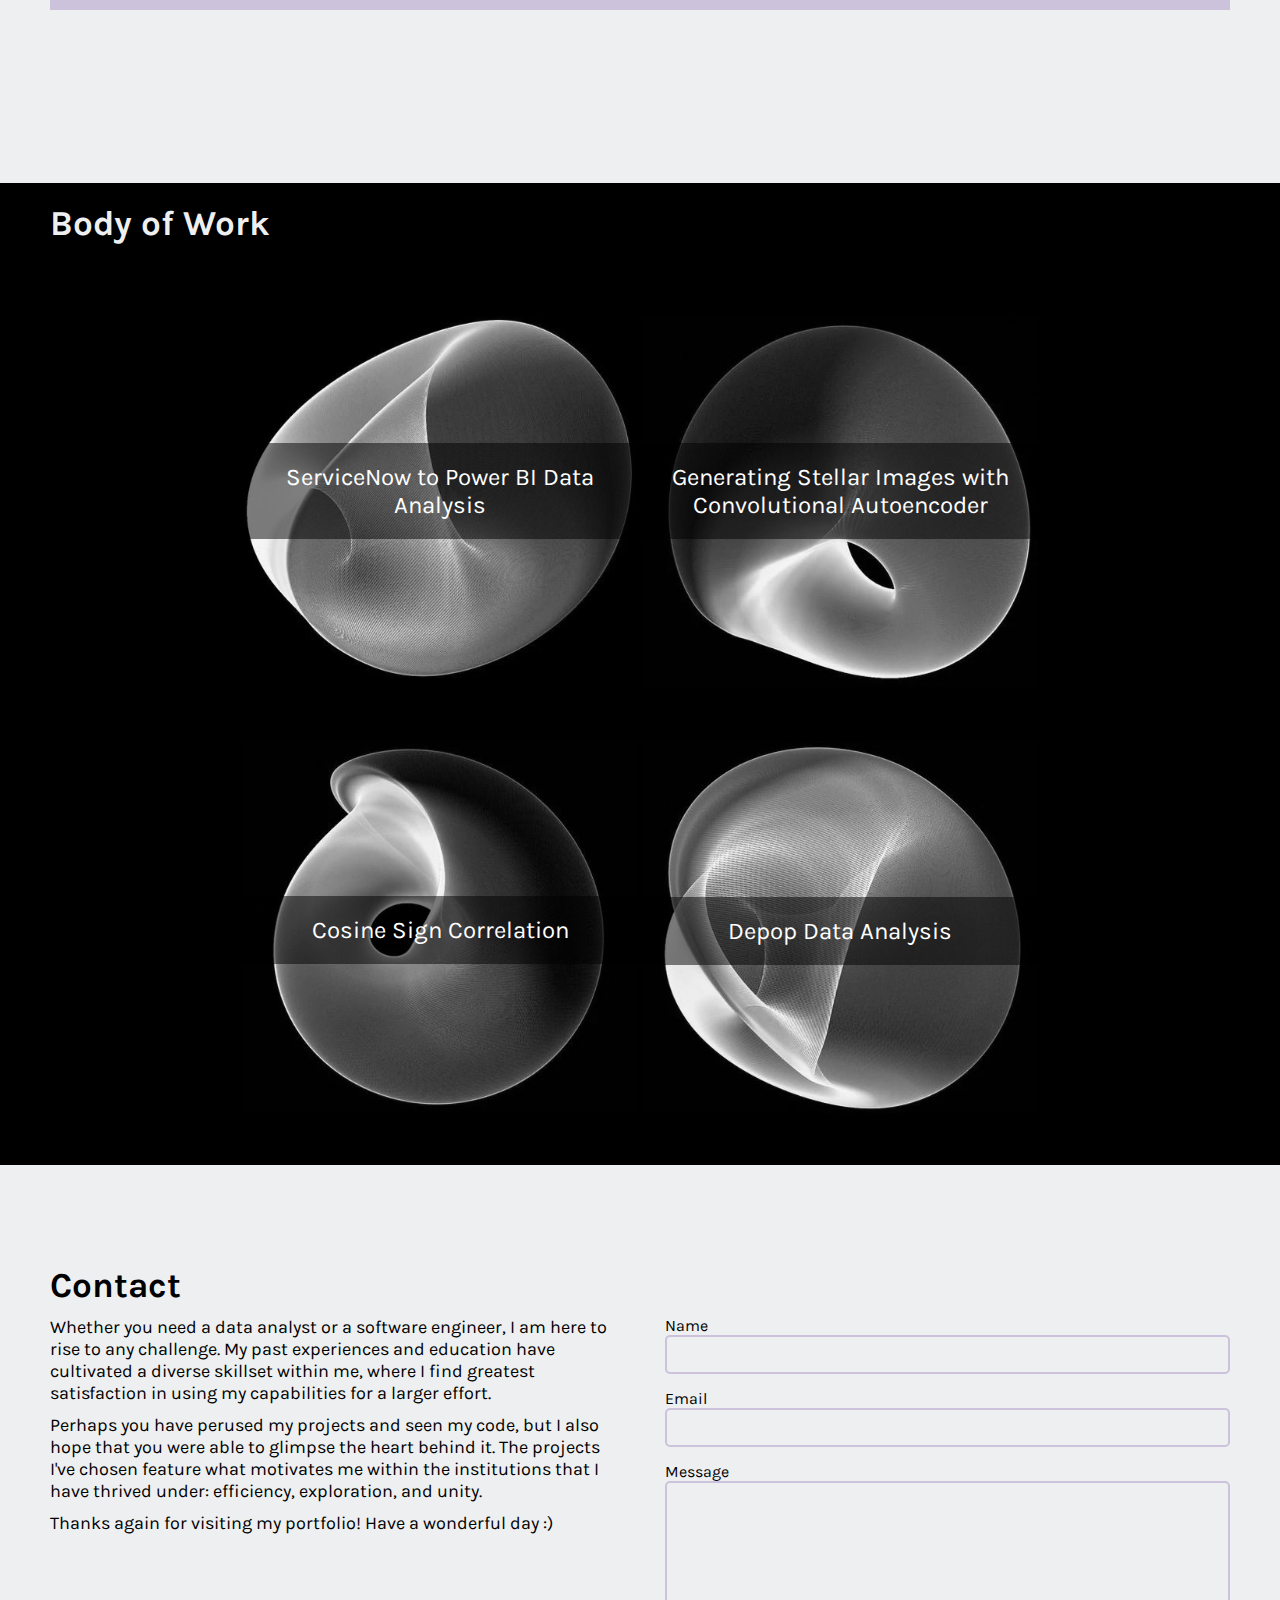
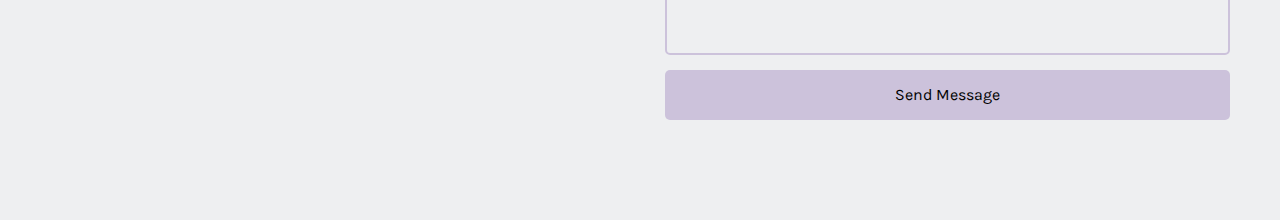
==== commit 18751a27: "Added new position" ====
--- a/index.html
+++ b/index.html
@@ -141,15 +141,28 @@
         
         <div class="tab-wrap">
 
+            <input type="radio" id="tab0" name="tabGroup0" class="tab" checked>
+            <label for="tab0">Depop Shop Owner</label>
+
             <input type="radio" id="tab1" name="tabGroup1" class="tab" checked>
             <label for="tab1">Web Tools Consultant</label>
         
             <input type="radio" id="tab2" name="tabGroup1" class="tab">
             <label for="tab2">Student Researcher</label>
         
-            <input type="radio" id="tab3" name="tabGroup1" class="tab">
+            <input type="radio" id="tab3" name="tabGroup1" cl5ass="tab">
             <label for="tab3">Engagement Ambassador</label>
-        
+            
+            <div class="tab__content">
+                <div class="job">
+                    <h3>Depop Shop Owner</h3> 
+                    <span>Nov 2023 - Present</span>
+                </div>
+                <h4>Depop / Self-Employed</h4>
+                <p>As a Depop Shop Owner, I continuously source clothing which are then sold on a social e-commerce app called Depop. This position requires continuous montitoring of the Depop platform in order to stay up-to-date on current fashion trends, while utilizing other social media platforms to boost visibility. I scraped my shop data in order to train a BERT-CNN model to predict prices that items will sell at. With roughly 500 sales, I augmented my available data set through keyowrd optimization and photo transformations. The end result is a deployable model that can be integrated into Power BI for sales reports.</p>
+                <p><b>Relevant tools: Depop, Python, PyTorch, Power BI, Google Cloud</b></p>
+            </div>
+
             <div class="tab__content">
                 <div class="job">
                     <h3>Web Tools Consultant</h3> 
@@ -167,7 +180,7 @@
                 </div>
                 <h4>Washington eXperimental Mathematics Lab (WXML)</h4>
                 <p>As a Student Researcher at UW WXML, I collaborated with fellow Mathematics majors, faculty, and graduate students to exchange ideas, share insights, and tackle complex mathematical challenges from diverse perspectives. I applied data analysis in Python to generate palatable mathematical modeling and shared research findings through presentations within the department. Additionally, I published an academic paper on the coupling/decoupling of cosine functions, published in the Journal of Fourier Analysis and Applications.</p>
-                <p><b>Relevant tools: Python, Latex</b></p>
+                <p><b>Relevant tools: Python, Latex, Google Colab</b></p>
             </div>
         
             <div class="tab__content">
--- a/styles.css
+++ b/styles.css
@@ -260,8 +260,8 @@
     background-color: #ccc2db;
 }
 
-.skills-section .tab-wrap .tab:nth-of-type(2):checked ~ .tab__content:nth-of-type(2),
-.skills-section .tab-wrap .tab:nth-of-type(2):checked + label:nth-of-type(2){
+.skills-section .tab-wrap .tab:nth-of-type(3):checked ~ .tab__content:nth-of-type(3),
+.skills-section .tab-wrap .tab:nth-of-type(3):checked + label:nth-of-type(3){
     opacity: 1;
     background-color: #ccc2db;
 }
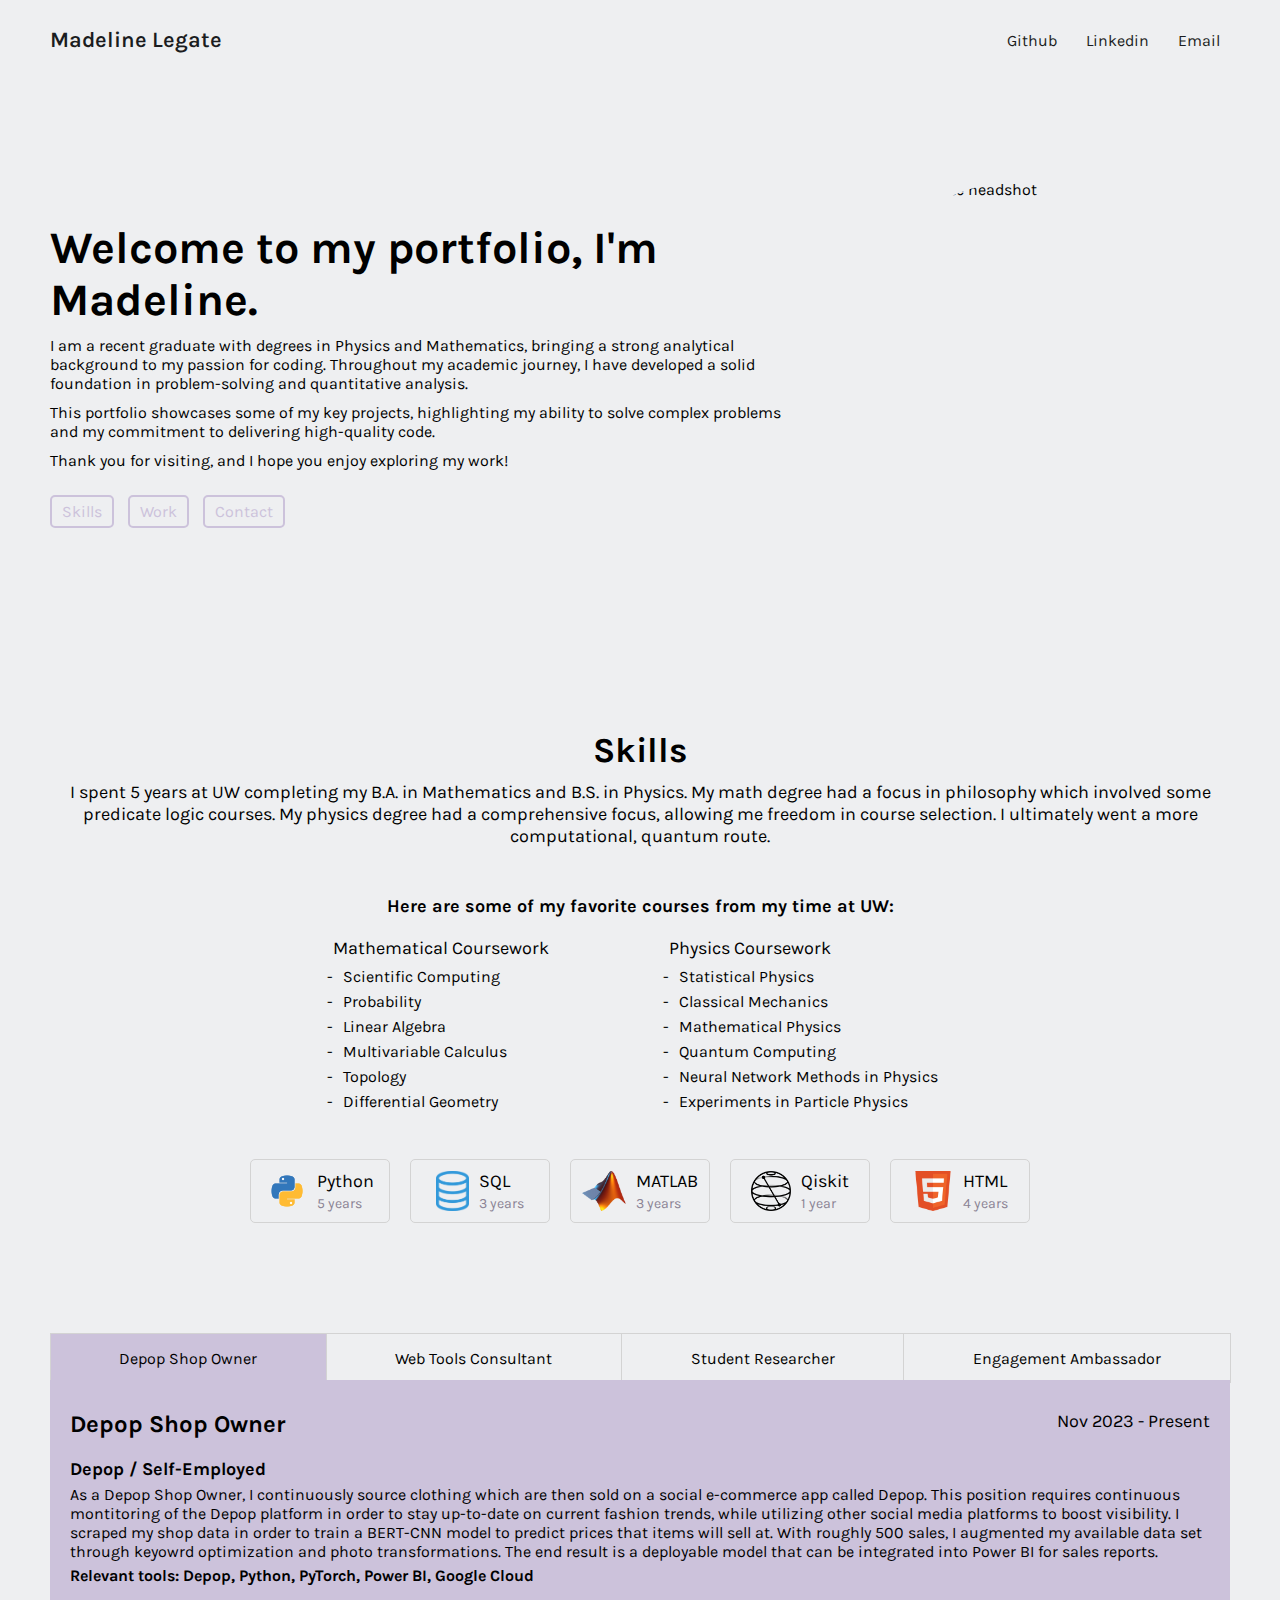
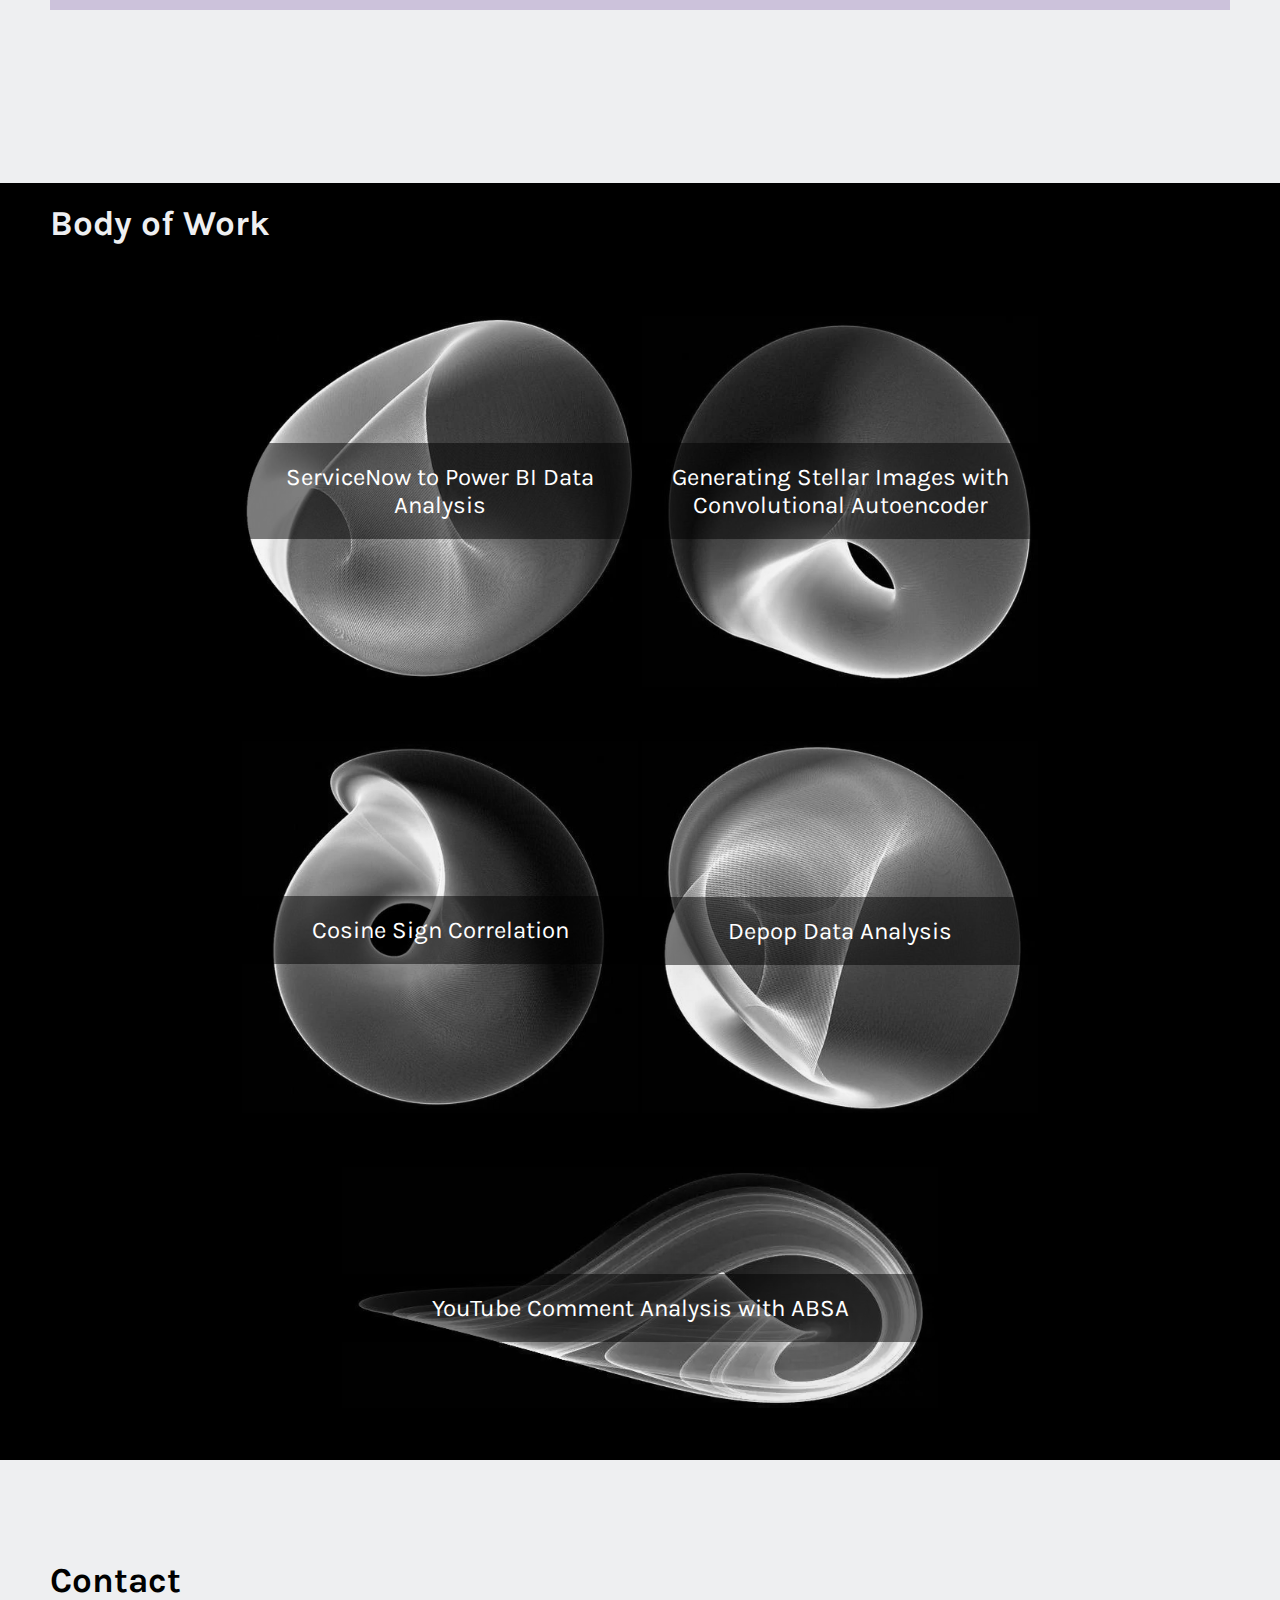
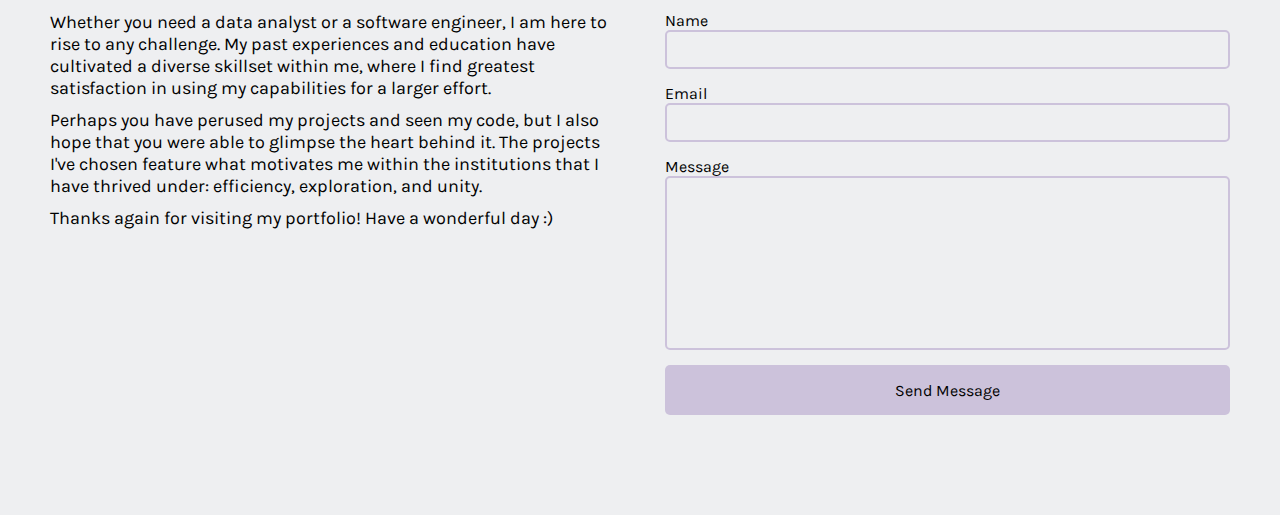
==== commit 950444cc: "Added YouTube Analysis project" ====
--- a/index.html
+++ b/index.html
@@ -92,7 +92,7 @@
                     <li>Mathematical Physics</li>
                     <li>Quantum Computing</li>
                     <li>Neural Network Methods in Physics</li>
-                    <li>Computational Cosmology</li>
+                    <li>Experiments in Particle Physics</li>
                 </ul>
             </div>
         </div>
@@ -141,16 +141,16 @@
         
         <div class="tab-wrap">
 
-            <input type="radio" id="tab0" name="tabGroup0" class="tab" checked>
+            <input type="radio" id="tab0" name="tabGroup1" class="tab" checked>
             <label for="tab0">Depop Shop Owner</label>
 
-            <input type="radio" id="tab1" name="tabGroup1" class="tab" checked>
+            <input type="radio" id="tab1" name="tabGroup1" class="tab">
             <label for="tab1">Web Tools Consultant</label>
         
             <input type="radio" id="tab2" name="tabGroup1" class="tab">
             <label for="tab2">Student Researcher</label>
         
-            <input type="radio" id="tab3" name="tabGroup1" cl5ass="tab">
+            <input type="radio" id="tab3" name="tabGroup1" class="tab">
             <label for="tab3">Engagement Ambassador</label>
             
             <div class="tab__content">
@@ -227,6 +227,12 @@
             </div>
             </a>
         </div>
+        <a href="projects/youtube_analysis.html">
+        <div class="currentproject">
+            <img src="images/home_background.webp" alt="Decorative torus image">
+            <div class="overlay">YouTube Comment Analysis with ABSA</div>
+        </div>
+        </a>
     </section>
 
     <!-- CONTACT -->
--- a/styles.css
+++ b/styles.css
@@ -260,6 +260,12 @@
     background-color: #ccc2db;
 }
 
+.skills-section .tab-wrap .tab:nth-of-type(2):checked ~ .tab__content:nth-of-type(2),
+.skills-section .tab-wrap .tab:nth-of-type(2):checked + label:nth-of-type(2){
+    opacity: 1;
+    background-color: #ccc2db;
+}
+
 .skills-section .tab-wrap .tab:nth-of-type(3):checked ~ .tab__content:nth-of-type(3),
 .skills-section .tab-wrap .tab:nth-of-type(3):checked + label:nth-of-type(3){
     opacity: 1;
@@ -323,6 +329,39 @@
     filter: grayscale(0.3)
 }
 
+.work-section .currentproject {
+    display: flex;
+    flex-wrap: wrap;
+    justify-content: center;
+    position: relative;
+    margin-bottom: 50px;
+}
+
+.work-section .currentproject img {
+    display: block;
+    width: 600px;
+    height: auto;
+    filter: grayscale(1);
+    border: 2px solid black;
+    transition: 0.5s ease;
+    margin-bottom: 50px;
+}
+
+.work-section .currentproject .overlay {
+    position: absolute;
+    bottom: 40% ;
+    background: rgba(0, 0, 0, 0.5); /* Black see-through */
+    width: 600px;
+    opacity:1;
+    color: white;
+    font-size: 24px;
+    padding: 20px;
+    text-align: center;
+}
+
+.work-section .currentproject:hover img {
+    filter: grayscale(0.3);
+}
 
 /* CONTACT */
 .contact-section {
@@ -405,6 +444,13 @@
         flex-direction: column;
     }
 
+    .work-section .projects .project {
+        display: flex;
+        flex-wrap: wrap;
+        justify-content: center;
+        position: relative;
+    }
+
     /* CONTACT */
     .contact-section .group {
         flex-direction: column;
